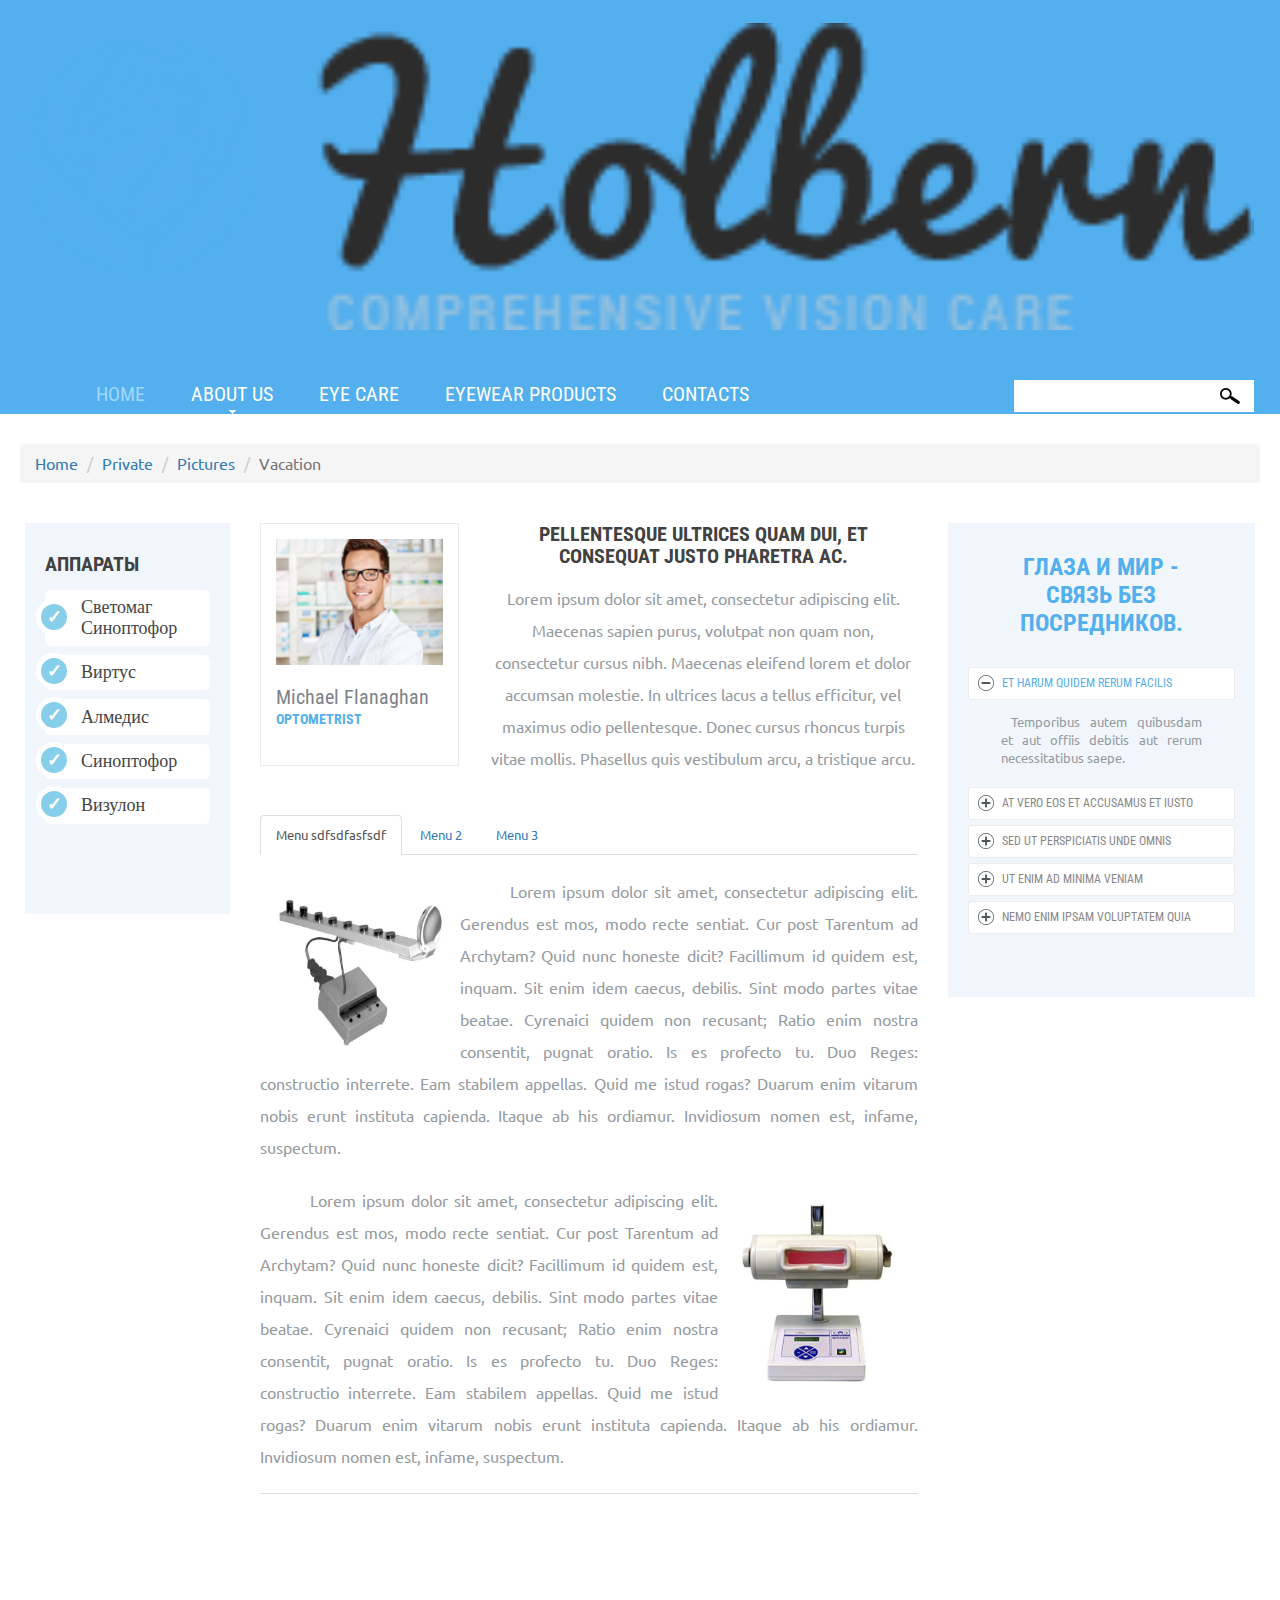
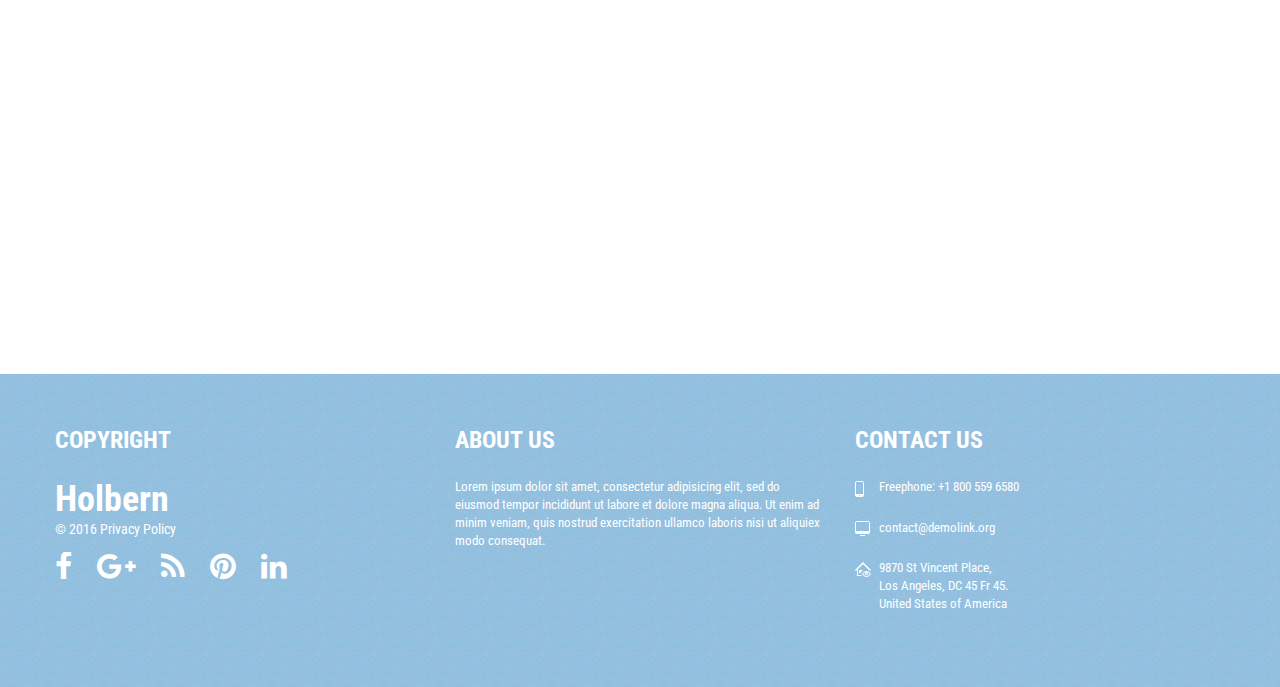
==== item.html @ 6f1a8cd3 "*" ====
<!Doctype html>
<html class="">

<head>
    <title>Likar</title>
    <meta charset="utf-8">
    <meta http-equiv="X-UA-Compatible" content="IE=edge">
    <meta name="viewport" content="width=device-width, initial-scale=1">

    <title>Likar</title>

    <link type="text/css" rel="stylesheet" href="http://fonts.googleapis.com/css?family=Roboto:300,400,500,700">
    <link href="bower_components/bootstrap/dist/css/bootstrap-theme.min.css" rel="stylesheet">
    <link href="bower_components/bootstrap/dist/css/bootstrap.min.css" rel="stylesheet">
    <link href="bower_components/bootstrap/dist/css/bootstrap.css" rel="stylesheet">
    <link href="bower_components/bootstrap-social/bootstrap-social.css" rel="stylesheet">
    <link href="bower_components/font-awesome/css/font-awesome.min.css" rel="stylesheet">
    <link href="styles/style.css" rel="stylesheet">
    <link href="styles/item.css" rel="stylesheet">


    <script src="bower_components/jquery/dist/jquery.min.js"></script>
    <script src="bower_components/bootstrap/dist/js/bootstrap.min.js"></script>
    <script src="bower_components/superfish/dist/js/superfish.js"></script>
    <script src="js/script.js"></script>
</head>


<body>
    <header class="clearfix">
        <nav class="clearfix">
            <div class="nav-wrapper">
                <a href="index.html"><img src="img/logo.png" alt="logo"></a>
                <!--<div class="header-menu-wrapper">-->
                <ul class="main-menu clearfix sf-menu sf-js-enabled sf-arrows">
                    <li class="active"><a href="index.html">HOME</a>
                    </li>
                    <li class="sub-menu"><a href="">about us</a>
                        <span></span>
                        <ul class="submenu sub-menu">
                            <li><a href="#">history</a></li>
                            <li><a href="news.html" class="sf-with-ul">news</a>                               
                            </li>
                            <li><a href="#">testimonials</a></li>
                        </ul>
                    </li>
                    <li><a href="">eye care</a></li>
                    <li><a href="">eyewear products</a></li>
                    <li><a href="">contacts</a></li>
                </ul>
                <select class="select-menu" onchange="location = this.value;">
                    <option value="#">Navigate to...</option>
                    <option value="index.html">Home</option>
                    <option value="#">About us</option>
                    <option value="#">––history</option>
                    <option value="news.html">––news</option>
                    <option value="#">–––latest</option>
                    <option value="#">–––archive</option>
                    <option value="#">––testimonials</option>
                    <option value="#">eye care</option>
                    <option value="#">Eyewear products</option>
                    <option value="#">Contacts</option>
                </select>
                <div class="form-wrapper">
                    <form id="search" action="">
                        <input type="text" name="search">
                        <a href="#" onclick="document.getElementById('search').submit()">
                            <img src="img/magnify.png" alt="">
                        </a>
                    </form>
                </div>
                <!--</div>-->
            </div>
        </nav>
    </header>
      <nav class="mobile left-menu  col-lg-2 col-md-3 col-sm-3 columns" id="mobile-left-menu">
        <div id="close-left-menu">&#x274C</div>
        <h3>Аппараты</h3>
        <ol>
            <li><a href="">Светомаг Синоптофор</a></li>
            <li><a href="">Виртус</a></li>
            <li><a href="">Алмедис</a></li>
            <li><a href="">Синоптофор</a></li>
            <li><a href="">Визулон</a></li>
            <li><a href="">Светомаг Синоптофор</a></li>
            <li><a href="">Виртус</a></li>
            <li><a href="">Алмедис</a></li>
            <li><a href="">Синоптофор</a></li>
            <li><a href="">Визулон</a></li>
            <li><a href="">Светомаг Синоптофор</a></li>
            <li><a href="">Виртус</a></li>
            <li><a href="">Алмедис</a></li>
            <li><a href="">Синоптофор</a></li>
            <li><a href="">Визулон</a></li>
        </ol>
    </nav>
    <nav class="mobile right-menu  col-lg-2 col-md-3 col-sm-3 columns" id="mobile-right-menu">
        <div id="close-right-menu">&#x274C</div>
        <h3>Запись на приём</h3>
        <form action="">
            <div class="form-group">
                <label for="username">Ваше имя:</label>
                <input type="text" class="form-control" id="username">
            </div>
            <div class="form-group">
                <label for="email">Email address:</label>
                <input type="email" class="form-control" id="email">
            </div>
            <div class="form-group">
                <label for="phone">Телефон:</label>
                <input type="text" class="form-control" id="phone">
            </div>
            <button type="submit" class="btn btn-danger">Записаться</button>
        </form>
    </nav>



    <div class="content item">
        <div class="main-wrapper">
            <div class="breadcrumbs">
                <ol class="breadcrumb">
                    <li><a href="index.html">Home</a></li>
                    <li><a href="#">Private</a></li>
                    <li><a href="#">Pictures</a></li>
                    <li class="active">Vacation</li>
                </ol>
            </div>
            <div class="button-wrapper doctor">
                <button class="vertical-menu-tab doctor">Запись на приём</button>               
            </div>


            <div class="inner-wrapper container">
                <div class="row">
                    <nav class="desctop left-menu  col-lg-2 col-md-3 col-sm-3 columns">
                        <button class="vertical-menu-tab options">Аппараты</button>
                        <h3>Аппараты</h3>
                        <ol>
                            <li><a href="">Светомаг Синоптофор</a></li>
                            <li><a href="">Виртус</a></li>
                            <li><a href="">Алмедис</a></li>
                            <li><a href="">Синоптофор</a></li>
                            <li><a href="">Визулон</a></li>
                        </ol>
                    </nav>
                    <div class="thumb-box3 col-lg-7 col-md-9 col-sm-9 columns">
                        <div class="container column-level">
                            <div class="row">
                                <div class="col-lg-4 col-md-4 col-sm-4 col-xs-6 wow fadeInUp">
                                    <div class="thumb-pad2">
                                        <div class="thumbnail">
                                            <figure><img src="img/page1_pic1.jpg" alt=""></figure>
                                            <div class="caption">
                                                <p class="title">Michael Flanaghan</p>
                                                <p class="description">optometrist</p>
                                            </div>
                                        </div>
                                    </div>
                                </div>
                                <div class="col-lg-8 col-md-8 col-sm-8 wow fadeInUp" data-wow-delay="0.2s">
                                    <h3>Pellentesque ultrices quam dui, et consequat justo pharetra ac.</h3>
                                    <p>Lorem ipsum dolor sit amet, consectetur adipiscing elit. Maecenas sapien purus, volutpat
                                        non quam non, consectetur cursus nibh. Maecenas eleifend lorem et dolor accumsan
                                        molestie. In ultrices lacus a tellus efficitur, vel maximus odio pellentesque. Donec
                                        cursus rhoncus turpis vitae mollis. Phasellus quis vestibulum arcu, a tristique arcu.
                                    </p>

                                </div>
                            </div>
                        </div>
                        <div class="item-tabs column-level">
                            <ul class="nav nav-tabs">
                                <li class="active" rel="menu1"><a data-toggle="tab" href="#menu1">Menu sdfsdfasfsdf</a></li>
                                <li rel="menu2"><a data-toggle="tab" href="#menu2">Menu 2</a></li>
                                <li rel="menu3"><a data-toggle="tab" href="#menu3">Menu 3</a></li>
                            </ul>

                            <div class="tab-content">
                                <h3 class="tab-responsive-heading active" rel="menu1">Menu sdfsdfasfsdf</h3>
                                <div id="menu1" class="menu-tab tab-pane fade in active">
                                    <figure class="tab-image-left"><img src="img/apparat_1.jpg" alt=""></figure>

                                    <p>Lorem ipsum dolor sit amet, consectetur adipiscing elit. Gerendus est mos, modo recte
                                        sentiat. Cur post Tarentum ad Archytam? Quid nunc honeste dicit? Facillimum id quidem
                                        est, inquam. Sit enim idem caecus, debilis. Sint modo partes vitae beatae. Cyrenaici
                                        quidem non recusant; Ratio enim nostra consentit, pugnat oratio. Is es profecto tu.
                                        Duo Reges: constructio interrete. Eam stabilem appellas. Quid me istud rogas? Duarum
                                        enim vitarum nobis erunt instituta capienda. Itaque ab his ordiamur. Invidiosum nomen
                                        est, infame, suspectum.</p>

                                    <figure class="tab-image-right"><img src="img/apparat_2.jpg" alt=""></figure>

                                    <p>Lorem ipsum dolor sit amet, consectetur adipiscing elit. Gerendus est mos, modo recte
                                        sentiat. Cur post Tarentum ad Archytam? Quid nunc honeste dicit? Facillimum id quidem
                                        est, inquam. Sit enim idem caecus, debilis. Sint modo partes vitae beatae. Cyrenaici
                                        quidem non recusant; Ratio enim nostra consentit, pugnat oratio. Is es profecto tu.
                                        Duo Reges: constructio interrete. Eam stabilem appellas. Quid me istud rogas? Duarum
                                        enim vitarum nobis erunt instituta capienda. Itaque ab his ordiamur. Invidiosum nomen
                                        est, infame, suspectum.</p>

                                </div>
                                <h3 class="tab-responsive-heading" rel="menu2">Menu 2</h3>
                                <div id="menu2" class="menu-tab tab-pane fade">
                                    <p>Lorem ipsum dolor sit amet, consectetur adipiscing elit. Immo alio genere; Nunc vides,
                                        quid faciat. Tu quidem reddes; Ut aliquid scire se gaudeant? Tum mihi Piso: Quid
                                        ergo? Duo Reges: constructio interrete. Cui Tubuli nomen odio non est? Quis istud,
                                        quaeso, nesciebat? Comprehensum, quod cognitum non habet? Honesta oratio, Socratica,
                                        Platonis etiam. Dat enim intervalla et relaxat.</p>
                                </div>
                                <h3 class="tab-responsive-heading" rel="menu3">Menu 3</h3>
                                <div id="menu3" class="menu-tab tab-pane fade">
                                    <p>Lorem ipsum dolor sit amet, consectetur adipiscing elit. Recte dicis; Apparet statim,
                                        quae sint officia, quae actiones. Duo Reges: constructio interrete. Certe nihil nisi
                                        quod possit ipsum propter se iure laudari. Nam quibus rebus efficiuntur voluptates,
                                        eae non sunt in potestate sapientis. Proclivi currit oratio. Sed haec quidem liberius
                                        ab eo dicuntur et saepius. Nam ante Aristippus, et ille melius.</p>
                                </div>
                            </div>
                        </div>
                        <div class="embed-responsive embed-responsive-16by9 column-level video">
                            <iframe class="embed-responsive-item" src="https://www.youtube.com/embed/SbWzaPtvzJA">
                            </iframe>

                        </div>
                    </div>
                    <section class="news col-lg-3 columns">
                        <div class="slogan">Глаза и мир - связь без посредников.</div>
                        <ul class="_accodList">
                            <li>
                                <strong class="color1 color2"><span></span>Et harum quidem rerum facilis</strong>
                                <p style="display: block;">Temporibus autem quibusdam et aut offiis debitis aut rerum necessitatibus saepe.</p>
                            </li>
                            <li>
                                <strong class="color1"><span></span>At vero eos et accusamus et iusto</strong>
                                <p style="display: none;">Temporibus autem quibusdam et aut offiis debitis aut rerum necessitatibus saepe.</p>
                            </li>
                            <li>
                                <strong class="color1"><span></span>Sed ut perspiciatis unde omnis</strong>
                                <p style="display: none;">Temporibus autem quibusdam et aut offiis debitis aut rerum necessitatibus saepe.</p>
                            </li>
                            <li>
                                <strong class="color1"><span></span>Ut enim ad minima veniam</strong>
                                <p style="display: none;">Temporibus autem quibusdam et aut offiis debitis aut rerum necessitatibus saepe.</p>
                            </li>
                            <li>
                                <strong class="color1"><span></span>Nemo enim ipsam voluptatem quia</strong>
                                <p style="display: none;">Temporibus autem quibusdam et aut offiis debitis aut rerum necessitatibus saepe.</p>
                            </li>
                        </ul>

                    </section>
                </div>
            </div>
        </div>
    </div>

    <footer>
        <div class="container">
            <div class="row">
                <div class="col-lg-4 col-md-4 col-sm-4 wow fadeInUp animated" style="visibility: visible; animation-name: fadeInUp;">
                    <p class="title">Copyright</p>
                    <p class="name">Holbern</p>
                    <p class="prev">© <em id="copyright-year">2016</em> <a href="index-5.html">Privacy Policy</a></p>
                    <ul class="follow_icon2">
                        <li>
                            <a href="#" class="fa fa-facebook"></a>
                        </li>
                        <li>
                            <a href="#" class="fa fa-google-plus"></a>
                        </li>
                        <li>
                            <a href="#" class="fa fa-rss"></a>
                        </li>
                        <li>
                            <a href="#" class="fa fa-pinterest"></a>
                        </li>
                        <li>
                            <a href="#" class="fa fa-linkedin"></a>
                        </li>
                    </ul>
                </div>
                <div class="col-lg-4 col-md-4 col-sm-4 wow fadeInUp animated" data-wow-delay="0.1s" style="visibility: visible; animation-delay: 0.1s; animation-name: fadeInUp;">
                    <p class="title">About Us</p>
                    <p>Lorem ipsum dolor sit amet, consectetur adipisicing elit, sed do eiusmod tempor incididunt ut labore
                        et dolore magna aliqua. Ut enim ad minim veniam, quis nostrud exercitation ullamco laboris nisi ut
                        aliquiex modo consequat.</p>
                </div>
                <div class="col-lg-4 col-md-4 col-sm-4 wow fadeInUp animated" data-wow-delay="0.2s" style="visibility: visible; animation-delay: 0.2s; animation-name: fadeInUp;">
                    <p class="title">Contact Us</p>
                    <ul class="list1">
                        <li>
                            <figure><img src="img/foo_icon1.png" alt=""></figure>
                            <div class="extra-wrap">
                                <p>Freephone: +1 800 559 6580</p>
                            </div>
                        </li>
                        <li>
                            <figure><img src="img/foo_icon2.png" alt=""></figure>
                            <div class="extra-wrap">
                                <a href="#">contact@demolink.org</a>
                            </div>
                        </li>
                        <li>
                            <figure><img src="img/foo_icon3.png" alt=""></figure>
                            <div class="extra-wrap">
                                <p>9870 St Vincent Place,
                                    <br>Los Angeles, DC 45 Fr 45.
                                    <br>United States of America</p>
                            </div>
                        </li>
                    </ul>
                </div>
            </div>
        </div>
        <!-- {%FOOTER_LINK} -->
    </footer>
    <div href="#" id="toTop" class="fa fa-arrow-circle-o-up" style=""></div>
</body>

</html>
---- styles/style.css ----
@import 'https://fonts.googleapis.com/css?family=Roboto+Condensed:300,400,700';
@import 'https://fonts.googleapis.com/css?family=Ubuntu:300,400,500,700';
@import 'https://fonts.googleapis.com/css?family=Pacifico';
* {
    margin: 0;
    padding: 0;
}

body {
    background: #93bcdb url(../img/pattern1.png) repeat;
    font: 13px 'Ubuntu', "Helvetica Neue", Helvetica, Arial, sans-serif;
    line-height: 1.428571429;
    color: #959ba0;
}

h2 {
    font: bold 36px/36px 'Roboto Condensed';
    text-transform: uppercase;
    margin: 0 0 42px 0;
    color: #414141;
    text-align: center;
}

h3 {
    font: bold 20px/22px 'Roboto Condensed';
    color: #414141;
    margin: 0 0 15px 0;
    text-transform: uppercase;
}

h4 {
    font: bold 30px/30px 'Roboto Condensed';
    color: #414141;
    text-transform: uppercase;
    margin: 0 0 43px 0;
    padding: 4px 0 12px 0;
    border-bottom: 1px solid #e4e4e4;
}

h5 {
    font: 14px/20px 'Trebuchet MS';
    color: #2f2f2f;
    text-transform: uppercase;
    margin: 0 0 18px 0;
    font-weight: normal !important;
}

h4 img {
    margin-right: 28px;
    margin-top: -4px;
}

h2 span {
    font: 14px/18px 'Roboto Condensed';
    color: #909497;
    display: block;
    margin-top: 10px;
    text-transform: none;
}

p {
    margin-bottom: 21px;
    line-height: 18px;
}

.btn-default.btn1 i {
    width: 13px;
    height: 13px;
    display: inline-block;
    background: url(../img/more.png) 0 top no-repeat;
}

.contactForm2 .box {
    /* float: left; */
    width: 100%;
}

#contact-form label {
    position: relative;
    display: inline-block;
    width: 100%;
    -webkit-box-sizing: border-box;
    -moz-box-sizing: border-box;
    box-sizing: border-box;
    margin-bottom: 20px;
}

#contact-form fieldset {
    border: none;
}

.contactForm2 #contact-form fieldset {
    margin-bottom: 17px;
}

#contact-form input[type='text'] {
    width: 100%;
    outline: none;
    -webkit-box-sizing: border-box;
    -moz-box-sizing: border-box;
    box-sizing: border-box;
    margin: 0;
    border: 1px solid #f0efef;
    background: #f2f4f6;
    font: 14px/18px 'Roboto Condensed';
    height: 48px;
    color: #8c8c8c;
    padding: 14px 28px;
}

.contactForm2 #contact-form input[type='text'] {
    border: 1px solid #f0efef;
    background: #f2f4f6;
    font: 14px/18px 'Roboto Condensed';
    height: 48px;
    color: #8c8c8c;
    padding: 14px 28px;
}

.contactForm2 #contact-form .btns {
    text-align: center;
}

.contactForm2 #contact-form .btns .btn3 {
    width: 100%;
    text-align: center;
    border-radius: 3px;
    line-height: 56px;
    font-size: 30px;
}


/*=========================================================================================
                                HEADER
=========================================================================================*/

header {
    position: relative;
    z-index: 11;
    background: #ffffff;
}
.logo-wrapper{
    overflow: hidden;
    float: left;
    max-width: 220px;
}
header img {
    padding: 10px 0;
    float: left;
    width: 100%;
}

nav {
    position: relative;
    z-index: 0;
    border: none;
    padding: 1% 2% 1% 2%;
    float: none;
    min-height: 0;
    background: #53afee;
}

.form-wrapper {
    line-height: 61px;
}

.select-menu {
    display: none;
    padding: 4px 4px 4px 0;
    margin: 30px 0 0 0;
    width: 100%;
    border: 1px solid #f2f4f6;
    background: #f2f4f6;
    color: #8c8c8c;
    cursor: pointer;
    height: 30px;
    font-size: 12px;
    vertical-align: middle;
}

.main-menu {
    float: left;
    list-style: none;
    margin: 0 15px 0 2%;
    position: relative;
    top: 25px;
}

.main-menu li {
    position: relative;
    font-size: 13px;
    margin: 0 0 0 46px;
    float: left;
    line-height: 61px;
}

.main-menu li a {
    position: relative;
    padding: 0;
    font: 20px 'Roboto Condensed';
    color: #ffffff;
    text-transform: uppercase;
    background: none;
    -webkit-transition: all 0.25s;
    -o-transition: all 0.25s;
    transition: all 0.25s;
}

.main-menu li.active>a {
    color: #a0d7fe;
    background: none;
}


/*subMenu1
=======================================================================*/

div.nav-wrapper .sub-menu>ul {
    position: absolute;
    display: none;
    width: 110px;
    left: -13px;
    top: 78px;
    list-style: none !important;
    zoom: 1;
    z-index: 11;
    background: #53afee;
    border-radius: 7px;
    padding: 11px 10px 11px 13px;
    margin: 0;
    text-align: left;
    transition: display 2s;
}

div.nav-wrapper .sub-menu>ul li {
    background: none;
    border: none;
    width: auto;
    float: none;
    margin: 0 0 13px 0;
    padding: 0;
    line-height: 18px;
    display: block;
}

div.nav-wrapper .sub-menu>ul li a {
    background: none;
    padding: 0;
    margin: 0;
    float: none;
    font: 12px 'Arial';
    text-transform: uppercase;
    color: #ffffff;
    -webkit-transition: all 0.25s;
    -o-transition: all 0.25s;
    transition: all 0.25s;
}

div.nav-wrapper .sub-menu>ul li span {
    display: inline-block;
    position: absolute;
    right: 10px;
    top: 5px;
    left: auto;
    width: auto !important;
    color: #ffffff;
    font-size: 14px;
    background: none;
}

div.nav-wrapper .sub-menu>ul li a:hover {
    text-decoration: none;
    color: #414141 !important;
    background: none !important;
    -webkit-transition: all 0.25s ease;
    -o-transition: all 0.25s ease;
    transition: all 0.25s ease;
}


/*subMenu2
=======================================================================*/

div.nav-wrapper .sub-menu ul ul {
    position: absolute;
    display: none;
    width: 98px;
    left: 97px;
    top: -10px;
    border-radius: 7px;
    list-style: none !important;
    zoom: 1;
    z-index: 11;
    background: #414141;
    padding: 10px 10px 0 13px;
    margin: 0;
    text-align: left;
}

div.nav-wrapper .sub-menu ul ul li a {
    background: none;
    padding: 0;
    margin: 0;
    float: none;
    font: 12px 'Arial';
    text-transform: uppercase;
    color: #ffffff;
    -webkit-transition: all 0.25s;
    -o-transition: all 0.25s;
    transition: all 0.25s;
}

div.nav-wrapper .sub-menu>ul li>ul li a:hover {
    text-decoration: none;
    color: #53afee !important;
    background: none !important;
    -webkit-transition: all 0.25s ease;
    -o-transition: all 0.25s ease;
    transition: all 0.25s ease;
}

ul.main-menu li span {
    text-align: center;
    position: absolute;
    width: 100%;
    height: 4px;
    background: url(../img/marker.png) center bottom no-repeat;
    left: 0;
    top: 45px;
    bottom: -12px;
    z-index: 0;
    -webkit-transition: all 0.25s;
    -o-transition: all 0.25s;
    transition: all 0.25s;
}

div.nav-wrapper .sub-menu>ul li>ul li a:hover {
    text-decoration: none;
    color: #53afee;
    background: none;
}

#search {
    float: right;
    position: relative;
    top: 25px;
}

#search input {
    box-shadow: none;
    border-radius: 0;
    -webkit-box-sizing: border-box;
    -moz-box-sizing: border-box;
    box-sizing: border-box;
    margin: 0;
    width: 240px;
    outline: none;
    background: #ffffff;
    border: 1px solid #ffffff;
    font: 13px 'Ubuntu', "Helvetica Neue", Helvetica, Arial, sans-serif;
    line-height: 18px;
    color: #959ba0;
    padding: 6px 40px 6px 15px;
    height: 32px;
    resize: none;
}

#search a {
    display: inline-block;
    position: absolute;
    top: 13px;
    right: 14px;
    -webkit-transition: all 0.25s;
    -o-transition: all 0.25s;
    transition: all 0.25s;
}


/*Slider
=======================================================================*/

.slider img {
    width: 100%;
}


/*Content
=======================================================================*/

.content {
    padding: 0;
    background: #ffffff;
}

.line-box1 {
    overflow: hidden;
    padding: 56px 0 0 0;
    background: #f1f6fc;
}

.thumb-pad1 {
    margin: 0 0 50px 0;
    text-align: center;
    padding: 0 20px;
}

.thumb-pad1 .thumbnail {
    position: relative;
    margin: 0;
    border-radius: 0;
    box-shadow: none;
    border: none;
    padding: 0;
    background: none;
}

.thumb-pad1 figure {
    margin: 0 0 37px 0;
}

.thumb-pad1 .thumbnail .caption .title {
    font: bold 30px/30px 'Roboto Condensed';
    text-transform: uppercase;
    color: #414141;
    margin-bottom: 3px;
}

.thumb-pad1 .thumbnail .caption p {
    margin-bottom: 21px;
    font: 14px/24px 'Roboto Condensed';
    color: #414141;
}

.btn-default.btn1 {
    box-shadow: none;
    text-decoration: none;
    display: inline-block;
    padding: 0;
    font: bold 18px 'Roboto Condensed';
    margin: 0;
    border-radius: 0;
    color: #53afee;
    background: none;
    text-transform: uppercase;
    float: none;
    -webkit-transition: all 0.25s;
    -o-transition: all 0.25s;
    transition: all 0.25s;
}

.thumb-pad1 .thumbnail .caption {
    padding: 0;
}

.thumb-box3 {
    overflow: hidden;
    padding: 74px 0 80px 0;
    text-align: center;
}

.thumb-box3 .col-lg-4 {
    text-align: left;
    overflow: hidden;
}

.thumb-pad2 {
    margin: 0;
    padding: 15px 15px 26px 15px;
    border: 1px solid #edeaea;
    text-align: left;
}

.thumb-pad2 .thumbnail {
    position: relative;
    margin: 0;
    border-radius: 0;
    box-shadow: none;
    border: none;
    padding: 0;
    background: none;
}

.thumb-pad2 figure {
    margin: 0 0 22px 0;
}

.thumb-pad2 figure img {
    width: 100%;
}

.thumb-pad2 .thumbnail .caption {
    padding: 0;
}

.thumb-pad2 .thumbnail .caption .title {
    font: 20px/20px 'Roboto Condensed';
    color: #7d8286;
    margin-bottom: 4px;
    text-transform: none;
}

.thumb-pad2 .thumbnail .caption .description {
    font: bold 14px 'Roboto Condensed';
    color: #53afee;
    margin-bottom: 12px;
    text-transform: uppercase;
}

.thumb-pad2 .thumbnail .caption hr {
    border-top: 1px solid #dedfe0;
    margin: 0 0 13px 0;
}

.thumb-pad2 .thumbnail .caption p {
    font: 13px/18px 'Roboto Condensed';
    color: #8b9196;
    margin-bottom: 22px;
}

.btn-default.btn3 {
    box-shadow: none;
    text-decoration: none;
    display: inline-block;
    padding: 0 20px;
    font: bold 18px/38px 'Roboto Condensed';
    margin: 0;
    border-radius: 0;
    color: #ffffff;
    background: #53afee;
    text-transform: uppercase;
    border: none;
    float: none;
    -webkit-transition: all 0.25s;
    -o-transition: all 0.25s;
    transition: all 0.25s;
}

._accodList {
    list-style: none;
    margin: 0;
    padding: 0;
    padding-bottom: 28px;
}

._accodList>li {
    padding-bottom: 0;
    margin-bottom: -1px;
    width: 100%;
    position: relative;
    font-size: 14px;
    line-height: 50px;
}

._accodList>li strong {
    margin: 0;
    float: none;
    display: block;
    cursor: pointer;
    overflow: hidden;
    position: relative;
    font: 12px/31px 'Roboto Condensed';
    width: 100%;
    color: #878787;
    background: #f4f4f4;
    border: 1px solid #ececec;
    border-radius: 3px;
    text-transform: uppercase;
    padding: 0 0 0 9px;
    -webkit-transition: all 0.25s;
    -o-transition: all 0.25s;
    transition: all 0.25s;
}

._accodList>li strong.color1 {
    color: #878787;
}

._accodList>li strong.color2 {
    color: #53afee;
}

._accodList>li span {
    width: 16px;
    height: 16px;
    overflow: hidden;
    background: url(../img/plus.png) 0 top no-repeat;
    float: left;
    display: inline-block;
    margin: 7px 8px 0 0;
    position: relative;
    z-index: 1;
    -webkit-transition: all 0.25s;
    -o-transition: all 0.25s;
    transition: all 0.25s;
}

._accodList>li strong.color2 span {
    background: url(../img/plus.png) 0 bottom no-repeat;
}

._accodList li strong:hover {
    color: #53afee;
    -webkit-transition: all 0.25s;
    -o-transition: all 0.25s;
    transition: all 0.25s;
}

._accodList li strong:hover span {
    background: url(../img/plus.png) 0 bottom no-repeat;
}

._accodList>li p {
    margin: 0;
    font: 13px 'Ubuntu', "Helvetica Neue", Helvetica, Arial, sans-serif;
    line-height: 18px;
    color: #959ba0;
    padding: 13px 33px 35px 33px;
}

.btn-default.btn4 {
    box-shadow: none;
    text-decoration: none;
    display: inline-block;
    padding: 0 28px;
    font: bold 14px/46px 'Roboto Condensed';
    margin: 0;
    border-radius: 0;
    color: #ffffff;
    background: #53afee;
    border: none;
    float: none;
    -webkit-transition: all 0.25s;
    -o-transition: all 0.25s;
    transition: all 0.25s;
}

.thumb-box4 {
    overflow: hidden;
    padding: 0 0 32px 0;
    font: 12px/25px 'Roboto Condensed';
}

.thumb-box4 .col-lg-5 {
    margin-bottom: 40px;
}

.thumb-box4 p {
    margin-bottom: 28px;
}

.thumb-box5 {
    overflow: hidden;
}

#contact-form textarea {
    width: 100%;
    outline: none;
    -webkit-box-sizing: border-box;
    -moz-box-sizing: border-box;
    box-sizing: border-box;
    resize: none;
    border: 1px solid #f0efef;
    background: #f2f4f6;
    font: 14px/18px 'Roboto Condensed';
    height: 244px;
    color: #8c8c8c;
    padding: 14px 28px resize: none;
}

#contact-form .form-div-4 {
    margin-bottom: 22px;
}

#contact-form .form-div-4 textarea {
    line-height: 20px;
    padding: 12px 14px;
}

.contactForm2 #contact-form .form-div-4 {
    text-align: left;
    margin-bottom: 18px;
    /* float: left; */
    width: 100%;
}

.contactForm2 #contact-form textarea {
    border: 1px solid #f0efef;
    background: #f2f4f6;
    font: 14px/18px 'Roboto Condensed';
    height: 189px;
    color: #8c8c8c;
    padding: 14px 28px;
}

.contactForm2 #contact-form .form-div-1,
.contactForm2 #contact-form .form-div-2 {
    float: none;
    width: 100%;
    margin-bottom: 18px;
    margin-right: 0;
    text-align: left;
}

.btn-default.btn3 {
    box-shadow: none;
    text-decoration: none;
    display: inline-block;
    padding: 0 20px;
    font: bold 18px/38px 'Roboto Condensed';
    margin: 0;
    border-radius: 0;
    color: #ffffff;
    background: #53afee;
    text-transform: uppercase;
    border: none;
    float: none;
    -webkit-transition: all 0.25s;
    -o-transition: all 0.25s;
    transition: all 0.25s;
}

.content_map iframe {
    width: 100%;
}


/*FOOTER
=======================================================================*/

.list1 {
    margin: 0;
    padding: 0;
    list-style: none;
}

.list1 li {
    font-size: 13px;
    line-height: 1.428571429;
    margin: 0 0 22px 0;
}

.list1 li figure {
    float: left;
    width: 17px;
    margin-right: 7px;
}

.list1 li a {
    color: #ffffff;
    font: 13px 'Roboto Condensed';
    -webkit-transition: all 0.25s;
    -o-transition: all 0.25s;
    transition: all 0.25s;
}

.extra-wrap {
    overflow: hidden;
}

footer {
    padding: 52px 0;
    overflow: hidden;
}

footer .col-lg-4 {
    overflow: hidden;
}

footer .title {
    font: bold 24px 'Roboto Condensed';
    color: #ffffff;
    text-transform: uppercase;
    margin-bottom: 24px;
}

footer .name {
    font: bold 36px 'Roboto Condensed';
    color: #ffffff;
    margin-bottom: 0;
}

footer .prev {
    font: 14px/18px 'Roboto Condensed';
    color: #ffffff;
    margin: 0;
}

footer em {
    font-style: normal;
}

footer .prev a {
    color: #ffffff;
    -webkit-transition: all 0.25s;
    -o-transition: all 0.25s;
    transition: all 0.25s;
}

.follow_icon2 {
    padding: 0;
    margin: 14px 0 0 0;
    list-style: none;
    overflow: hidden;
}

.follow_icon2 li {
    float: left;
    margin: 0 0 0 25px;
}

.follow_icon2 li a {
    font-size: 30px;
    line-height: 30px;
    color: #ffffff;
    -webkit-transition: all 0.25s;
    -o-transition: all 0.25s;
    transition: all 0.25s;
}

.follow_icon2 li:first-child {
    margin: 0;
}

footer p {
    font: 13px/18px 'Roboto Condensed';
    color: #ffffff;
    margin-bottom: 0;
}

#toTop {
    display: none;
    text-decoration: none;
    position: fixed;
    bottom: 80px;
    right: 30px;
    width: 42px;
    height: 42px;
    overflow: hidden;
    border: none;
    z-index: 20;
    text-indent: -9999px;
    background: url(../img/top.png) 0 top no-repeat;
}


/*MEDIA
=======================================================================*/

@media only screen and (max-width: 1200px) {
    .logo-wrapper, header img,
    .main-menu,
    #search {
        float: none;
        display: inline-block;
        margin-bottom: 20px;
    }
    header img {
        margin-bottom: 10px;
    }
    .logo-wrapper{      
            max-width: 280px;
              width: 50%;
              margin-bottom: 0;
    }
    .main-menu {
        top: 0;
    }
    #search {
        margin-bottom: 0;
        top: 0;
    }
    #search img {
        position: relative;
        top: -10px;
    }
    nav {
        text-align: center;
        padding: 2% 0 2% 0;
    }
    .nav-wrapper {
        width: 750px;
        margin: 0 auto;
    }
    #search a {
        top: 8px;
    }
    .form-wrapper,
    .main-menu li {
        line-height: 1;
    }
    ul.main-menu li span {
        top: 25px;
    }
}

@media only screen and (min-width: 1220px) {
    .container {
        padding: 0;
    }
}

@media (max-width: 991px) and (min-width: 768px) {
    .thumb-box3 .col-lg-4 {
        margin-bottom: 50px;
    }
}

@media only screen and (max-width: 767px) {
    .main-menu {
        display: none;
    }
    .select-menu {
        display: inline-block;
        margin-top: 0;
    }
    #search {
        float: none;
        display: block;
        margin: 15px 0;
    }
    #search input {
        width: 100%;
    }
    .nav-wrapper {
        width: 100%;
        margin: 0 auto;
        padding-left: 15px;
        padding-right: 15px;
    }
    #search a {
        top: 7px;
    }
    footer {
        text-align: center;
        padding: 40px 0 0 0;
    }
    footer .col-lg-4 {
        margin-bottom: 40px;
    }
    footer .follow_icon2 {
        display: inline-block;
    }
    footer .list1 li {
        margin: 0 0 10px 0;
    }
    footer .list1 li figure {
        float: none;
        margin: 0 0 10px 0;
        display: inline-block;
    }
}

@media (max-width: 480px) {
    .col-xs-6 {
        width: 100%;
        float: none;
    }
}

@media (max-width: 320px) {
    .col-xs-4 {
        width: 100%;
        float: none;
    }
    .col-xs-6 {
        width: 100%;
        float: none;
    }
}
---- styles/item.css ----
.item .container {
    margin: 0;
    width: 100%;
}

.item .row {
    margin-bottom: 20px;
}

.item .tab-content p {
    text-align: justify;
    text-indent: 50px;
}

.item ._accodList p {
    text-align: justify;
    text-indent: 10px;
}

.item ul li {
    list-style-type: none;
}

.item .left-menu ol,
nav.mobile ol {
    list-style: none;
    font: 15px 'trebuchet MS', 'lucida sans';
    padding: 0;
    margin-bottom: 4em;
}

.item .left-menu ol ol,
nav.mobile ol ol {
    margin: 0 0 0 2em;
}

.item .left-menu ol a,
nav.mobile ol a {
    position: relative;
    display: block;
    padding: .4em .4em .4em 2em;
    margin: .5em 0;
    background: #FFF;
    color: #444;
    text-decoration: none;
    -moz-border-radius: .3em;
    -webkit-border-radius: .3em;
    border-radius: .3em;
}

.item .left-menu ol a:hover,
nav.mobile ol a:hover {
    background: #cbe7f8;
    text-decoration: underline;
}

.item .left-menu ol a:before,
nav.mobile ol a:before {
    content: "\2713";
    counter-increment: li;
    position: absolute;
    left: -0.5em;
    top: 55%;
    margin-top: -1.2em;
    background: #87ceeb;
    height: 2em;
    width: 2em;
    line-height: 1.5em;
    border: .3em solid #fff;
    text-align: center;
    font-weight: bold;
    -moz-border-radius: 2em;
    -webkit-border-radius: 2em;
    border-radius: 2em;
    color: #FFF;
}

.content div.breadcrumbs {
    font-size: 16px;
    margin: 10px 0;
}

.main-wrapper {
    padding: 20px 20px;
}

.inner-wrapper {
    position: relative;
    padding: 20px;
}

.tab-content figure.tab-image-left,
.tab-content figure.tab-image-right {
    float: left;
    width: 15%;
    min-width: 200px;
    padding: 15px;
}

.tab-content figure.tab-image-right {
    float: right;
    bottom: 0;
}

figure.tab-image-left img,
figure.tab-image-right img {
    width: 100%;
}

.item ._accodList li {
    text-decoration: none;
    margin-bottom: 5px;
}

.item ._accodList li strong {
    background: #fff;
}

.item ._accodList>li p {
    padding: 13px 33px 15px 33px;
}

.column-level p {
    font-size: 16px;
    line-height: 2;
}

.column-level.video {
    margin-top: 50px;
}

.item nav.left-menu {
    position: relative;
}

.item .vertical-menu-tab,
.vertical-menu-tab.doctor {
    background: #53afee;
    z-index: 1000;
    transform: rotate(90deg);
    border: none;
    padding: 10px 20px;
    outline: none;
    outline-offset: 0;
    cursor: pointer;
    -webkit-appearance: none;
    position: absolute;
    top: -15%;
    left: 86%;
    text-align: center;
    color: #000;
    opacity: 0.8;
    display: none;
}

.vertical-menu-tab.doctor {
    transform: rotate(0deg);
    /*transform: translateX(-50%);
    left: 50%;*/
    background: red;
    color: #FFF;
    font-size: 16px;
    padding: 10px 10px;
    opacity: 0.5;
    position: relative;
}

.button-wrapper.doctor {
    transform: rotate(90deg);
    z-index: 1000;
    top: 55%;
    /*bottom: 35%;*/
    left: -50px;
    position: fixed;
}

.button-wrapper.doctor:after {
    content: " ";
}

nav.left-menu,
section.news,
.mobile.right-menu {
    background: #f1f6fc;
    font-size: 16px;
    padding: 30px 20px;
}

.left-menu li {
    font-size: 18px;
}

.left-menu li a {
    color: #0d4677;
}

.content.item .thumb-box3 {
    padding: 0 60px;
}

.item-tabs {
    border-bottom: 1px solid #ddd;
}

.tab-content .tab-pane {
    padding-top: 20px;
}

.tab-responsive-heading,
.tab-responsive-heading.active {
    display: none;
}

section.news li {
    margin-bottom: 20px;
    text-decoration: underline;
}

section.news .slogan {
    font: bold 24px 'Roboto Condensed';
    color: #53afee;
    text-transform: uppercase;
    padding: 0 20px 30px;
    text-align: center;
}


/***********MOBILE*********************/

.mobile.left-menu,
.mobile.right-menu {
    display: none;
}
.mobile.right-menu form label {
    font: 18px 'trebuchet MS', 'lucida sans';
}

#close-left-menu {
    position: absolute;
    top: 10px;
    right: 15px;
    background: #53afee;
    width: 20px;
    height: 20px;
    color: #fff;
}

.show {
    display: block;
}

.hide {
    display: none;
}


/***************MEDIA************** */

@media (max-width: 1999px) {
    section.news {
        display: none;
    }
}

@media (min-width: 1200px) {
    section.news {
        display: block;
    }
}

@media (min-width: 992px) {
    .content.item .thumb-box3 {
        padding: 0 30px;
    }
}

@media (max-width: 767px) {
    .content.item div.thumb-box3 {
        padding: 0;
    }
    .column-level.video {
        margin-top: 30px;
    }
    .item nav.desctop.left-menu {
        width: 265px;
        position: absolute;
        transform: translateX(-287px);
        position: fixed;
        z-index: 2000;
    }
    .item .vertical-menu-tab {
        display: inline-block;
    }
    .container.column-level>div>div:nth-child(2) {
        padding-top: 20px;
    }
    .mobile.left-menu {
        position: fixed;
        width: 80%;
        max-height: 100%;
        overflow-y: scroll;
        margin: 0 auto;
        top: 50%;
        z-index: 3000;
        left: 50%;
        transform: translate(-50%, -50%);
    }
    .mobile.right-menu {
        background: #fbe2e2;
        position: fixed;
        width: 80%;
        max-height: 100%;
        overflow-y: scroll;
        margin: 0 auto;
        top: 50%;
        z-index: 3000;
        left: 50%;
        transform: translate(-50%, -50%);
        color: #444;
    }
    #close-right-menu {
        position: absolute;
        top: 10px;
        right: 10px;
        background: #f50606;
        width: 20px;
        height: 20px;
        color: #fff;
    }
    .vertical-menu-tab.doctor {
        display: block;
    }
}

@media (max-width: 480px) {
    .container.column-level>div>div:nth-child(2) {
        padding-top: 20px;
    }
    .item .nav.nav-tabs {
        display: none;
    }
    .tab-responsive-heading.active {
        display: block;
    }
    .tab-responsive-heading {
        /*background-color: #93bcdb;*/
        background: linear-gradient(to bottom, #93bcdb 1%, #a7cfdf 50%, #93bcdb 100%);
        color: #fff;
        /*border-top: 1px solid #333;*/
        -webkit-box-shadow: 5px 5px 5px #2A6096;
        box-shadow: 3px 5px 5px #9ea4ab;
        width: 95%;
        margin: 0 auto 8px;
        padding: 10px 20px;
        display: block;
        cursor: pointer;
        -webkit-touch-callout: none;
        -webkit-user-select: none;
        -khtml-user-select: none;
        -moz-user-select: none;
        -ms-user-select: none;
        user-select: none;
    }
    .tab-content figure.tab-image-left,
    .tab-content figure.tab-image-right {
        min-width: 150px;
    }
    .column-level p {
        line-height: 1.5;
    }
}
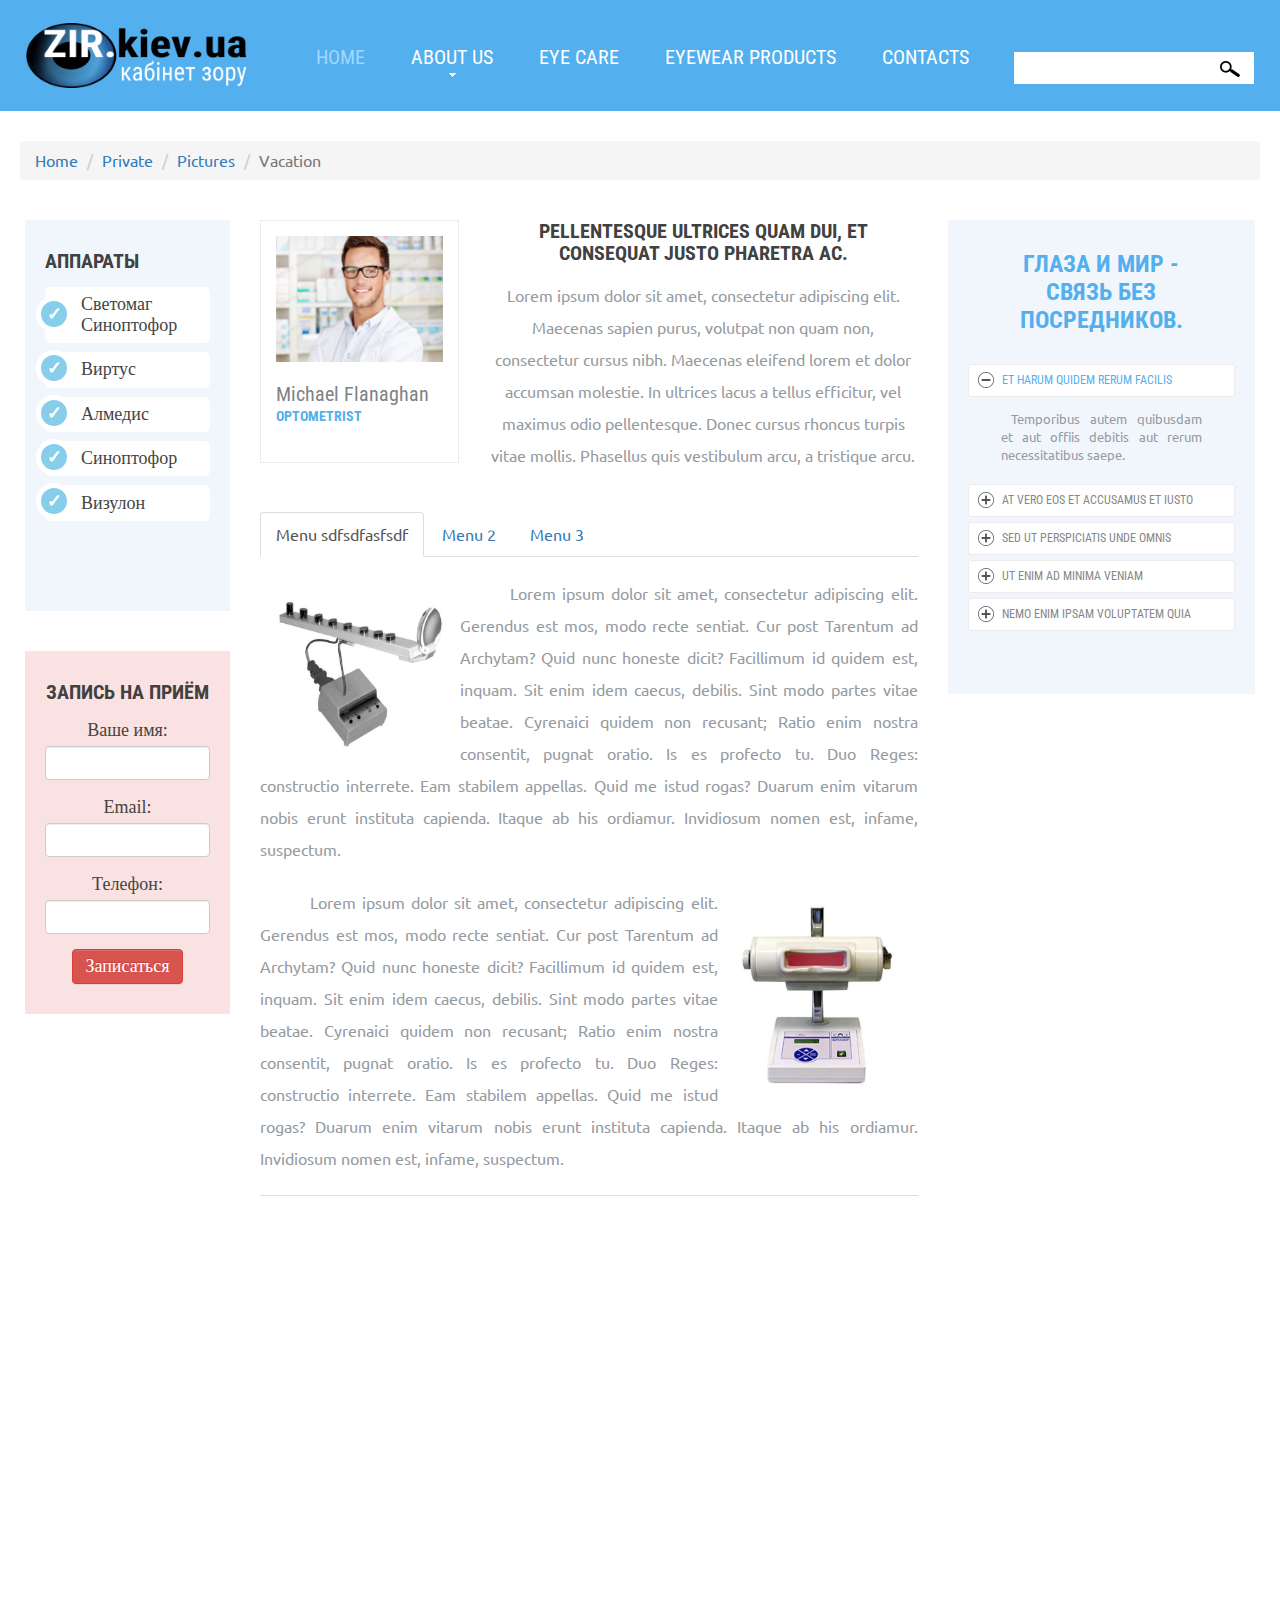
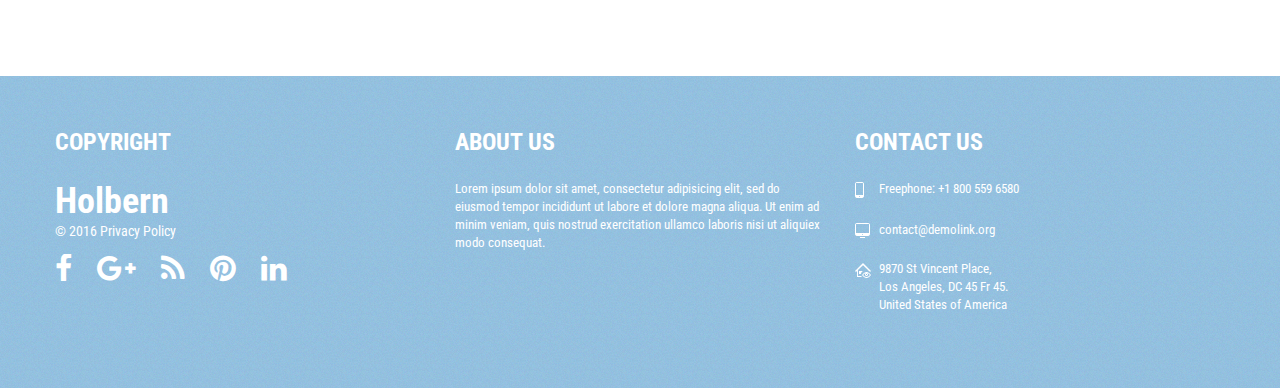
==== commit 2afb975f: "*" ====
--- a/item.html
+++ b/item.html
@@ -30,7 +30,9 @@
     <header class="clearfix">
         <nav class="clearfix">
             <div class="nav-wrapper">
-                <a href="index.html"><img src="img/logo.png" alt="logo"></a>
+                <div class="logo-wrapper">
+                    <a href="index.html"><img src="img/logo_zir.png" alt="logo"></a>
+                </div>
                 <!--<div class="header-menu-wrapper">-->
                 <ul class="main-menu clearfix sf-menu sf-js-enabled sf-arrows">
                     <li class="active"><a href="index.html">HOME</a>
@@ -39,12 +41,17 @@
                         <span></span>
                         <ul class="submenu sub-menu">
                             <li><a href="#">history</a></li>
-                            <li><a href="news.html" class="sf-with-ul">news</a>                               
+                            <li><a href="news.html" class="sf-with-ul">news</a>
+                                <!--<span class="fa fa-angle-right"></span>-->
+                                <!--<ul class="submenu sub-menu">
+                                    <li><a href="#">latest</a></li>
+                                    <li><a href="#">archive</a></li>
+                                </ul>-->
                             </li>
                             <li><a href="#">testimonials</a></li>
                         </ul>
                     </li>
-                    <li><a href="">eye care</a></li>
+                    <li><a href="item.html">eye care</a></li>
                     <li><a href="">eyewear products</a></li>
                     <li><a href="">contacts</a></li>
                 </ul>
@@ -57,7 +64,7 @@
                     <option value="#">–––latest</option>
                     <option value="#">–––archive</option>
                     <option value="#">––testimonials</option>
-                    <option value="#">eye care</option>
+                    <option value="item.html">eye care</option>
                     <option value="#">Eyewear products</option>
                     <option value="#">Contacts</option>
                 </select>
@@ -73,7 +80,8 @@
             </div>
         </nav>
     </header>
-      <nav class="mobile left-menu  col-lg-2 col-md-3 col-sm-3 columns" id="mobile-left-menu">
+
+    <nav class="mobile left-menu  col-lg-2 col-md-3 col-sm-3 columns" id="mobile-left-menu">
         <div id="close-left-menu">&#x274C</div>
         <h3>Аппараты</h3>
         <ol>
@@ -100,15 +108,15 @@
         <form action="">
             <div class="form-group">
                 <label for="username">Ваше имя:</label>
-                <input type="text" class="form-control" id="username">
+                <input type="text" class="form-control" id="username-mobile">
             </div>
             <div class="form-group">
-                <label for="email">Email address:</label>
-                <input type="email" class="form-control" id="email">
+                <label for="email">Email:</label>
+                <input type="email" class="form-control" id="email-mobile">
             </div>
             <div class="form-group">
                 <label for="phone">Телефон:</label>
-                <input type="text" class="form-control" id="phone">
+                <input type="text" class="form-control" id="phone-mobile">
             </div>
             <button type="submit" class="btn btn-danger">Записаться</button>
         </form>
@@ -127,13 +135,12 @@
                 </ol>
             </div>
             <div class="button-wrapper doctor">
-                <button class="vertical-menu-tab doctor">Запись на приём</button>               
-            </div>
-
-
+                <button class="vertical-menu-tab doctor">Запись на приём</button>
+            </div>
             <div class="inner-wrapper container">
                 <div class="row">
-                    <nav class="desctop left-menu  col-lg-2 col-md-3 col-sm-3 columns">
+                    <aside class="col-lg-2 col-md-3 col-sm-4 columns">
+                         <nav class="desctop left-menu">
                         <button class="vertical-menu-tab options">Аппараты</button>
                         <h3>Аппараты</h3>
                         <ol>
@@ -143,11 +150,32 @@
                             <li><a href="">Синоптофор</a></li>
                             <li><a href="">Визулон</a></li>
                         </ol>
-                    </nav>
-                    <div class="thumb-box3 col-lg-7 col-md-9 col-sm-9 columns">
+                        </nav>
+                        <section class="go-doctor">
+                            <h3>Запись на приём</h3>
+                            <form action="">
+                                <div class="form-group">
+                                    <label for="username">Ваше имя:</label>
+                                    <input type="text" class="form-control" id="username">
+                                </div>
+                                <div class="form-group">
+                                    <label for="email">Email:</label>
+                                    <input type="email" class="form-control" id="email">
+                                </div>
+                                <div class="form-group">
+                                    <label for="phone">Телефон:</label>
+                                    <input type="text" class="form-control" id="phone">
+                                </div>
+                                <button type="submit" class="btn btn-danger">Записаться</button>
+                            </form>
+                        </section>
+                    
+                    </aside>
+                   
+                    <div class="thumb-box3 col-lg-7 col-md-9 col-sm-8 columns">
                         <div class="container column-level">
                             <div class="row">
-                                <div class="col-lg-4 col-md-4 col-sm-4 col-xs-6 wow fadeInUp">
+                                <div class="col-lg-4 col-md-4 col-md-offset-0 col-sm-8 col-sm-offset-2 col-xs-6 wow fadeInUp">
                                     <div class="thumb-pad2">
                                         <div class="thumbnail">
                                             <figure><img src="img/page1_pic1.jpg" alt=""></figure>
@@ -158,7 +186,7 @@
                                         </div>
                                     </div>
                                 </div>
-                                <div class="col-lg-8 col-md-8 col-sm-8 wow fadeInUp" data-wow-delay="0.2s">
+                                <div class="col-lg-8 col-md-8 col-sm-12 wow fadeInUp" data-wow-delay="0.2s">
                                     <h3>Pellentesque ultrices quam dui, et consequat justo pharetra ac.</h3>
                                     <p>Lorem ipsum dolor sit amet, consectetur adipiscing elit. Maecenas sapien purus, volutpat
                                         non quam non, consectetur cursus nibh. Maecenas eleifend lorem et dolor accumsan
@@ -169,7 +197,7 @@
                                 </div>
                             </div>
                         </div>
-                        <div class="item-tabs column-level">
+                        <div class="container item-tabs column-level">
                             <ul class="nav nav-tabs">
                                 <li class="active" rel="menu1"><a data-toggle="tab" href="#menu1">Menu sdfsdfasfsdf</a></li>
                                 <li rel="menu2"><a data-toggle="tab" href="#menu2">Menu 2</a></li>
@@ -208,7 +236,7 @@
                                         quaeso, nesciebat? Comprehensum, quod cognitum non habet? Honesta oratio, Socratica,
                                         Platonis etiam. Dat enim intervalla et relaxat.</p>
                                 </div>
-                                <h3 class="tab-responsive-heading" rel="menu3">Menu 3</h3>
+                                <h3 class="tab-responsive-heading" rel="menu3" id="tab-menu3">Menu 3</h3>
                                 <div id="menu3" class="menu-tab tab-pane fade">
                                     <p>Lorem ipsum dolor sit amet, consectetur adipiscing elit. Recte dicis; Apparet statim,
                                         quae sint officia, quae actiones. Duo Reges: constructio interrete. Certe nihil nisi
--- a/styles/style.css
+++ b/styles/style.css
@@ -183,7 +183,7 @@
     list-style: none;
     margin: 0 15px 0 2%;
     position: relative;
-    top: 25px;
+    top: 15px;
 }
 
 .main-menu li {
@@ -664,7 +664,8 @@
     font: 14px/18px 'Roboto Condensed';
     height: 244px;
     color: #8c8c8c;
-    padding: 14px 28px resize: none;
+    padding: 14px 28px;
+     resize: none;
 }
 
 #contact-form .form-div-4 {
@@ -893,6 +894,12 @@
     }
 }
 
+@media only screen and (max-width: 1260px) {
+   .main-menu li {
+        margin-left: 36px;
+    }
+}
+
 @media only screen and (min-width: 1220px) {
     .container {
         padding: 0;
--- a/styles/item.css
+++ b/styles/item.css
@@ -1,3 +1,8 @@
+.item aside {
+    margin: 0;
+    padding: 0;
+}
+
 .item .container {
     margin: 0;
     width: 100%;
@@ -19,6 +24,10 @@
 
 .item ul li {
     list-style-type: none;
+}
+
+.item .nav.nav-tabs>li>a {
+    font-size: 16px;
 }
 
 .item .left-menu ol,
@@ -180,10 +189,28 @@
 
 nav.left-menu,
 section.news,
-.mobile.right-menu {
+.mobile.right-menu,
+.go-doctor {
     background: #f1f6fc;
     font-size: 16px;
     padding: 30px 20px;
+}
+
+section.go-doctor {
+    margin-top: 40px;
+    background: #fbe2e2;
+    text-align: center;
+    
+}
+section.go-doctor label{
+    
+    font: 18px 'trebuchet MS', 'lucida sans';
+    color: #444;
+}
+section.go-doctor button{
+    
+    font: 18px 'trebuchet MS', 'lucida sans';
+   
 }
 
 .left-menu li {
@@ -195,7 +222,7 @@
 }
 
 .content.item .thumb-box3 {
-    padding: 0 60px;
+    padding: 0 30px;
 }
 
 .item-tabs {
@@ -231,6 +258,7 @@
 .mobile.right-menu {
     display: none;
 }
+
 .mobile.right-menu form label {
     font: 18px 'trebuchet MS', 'lucida sans';
 }
@@ -268,13 +296,10 @@
     }
 }
 
-@media (min-width: 992px) {
-    .content.item .thumb-box3 {
-        padding: 0 30px;
-    }
-}
-
 @media (max-width: 767px) {
+    .go-doctor {
+        display: none;
+    }
     .content.item div.thumb-box3 {
         padding: 0;
     }
@@ -308,7 +333,7 @@
     .mobile.right-menu {
         background: #fbe2e2;
         position: fixed;
-        width: 80%;
+        max-width: 80%;
         max-height: 100%;
         overflow-y: scroll;
         margin: 0 auto;
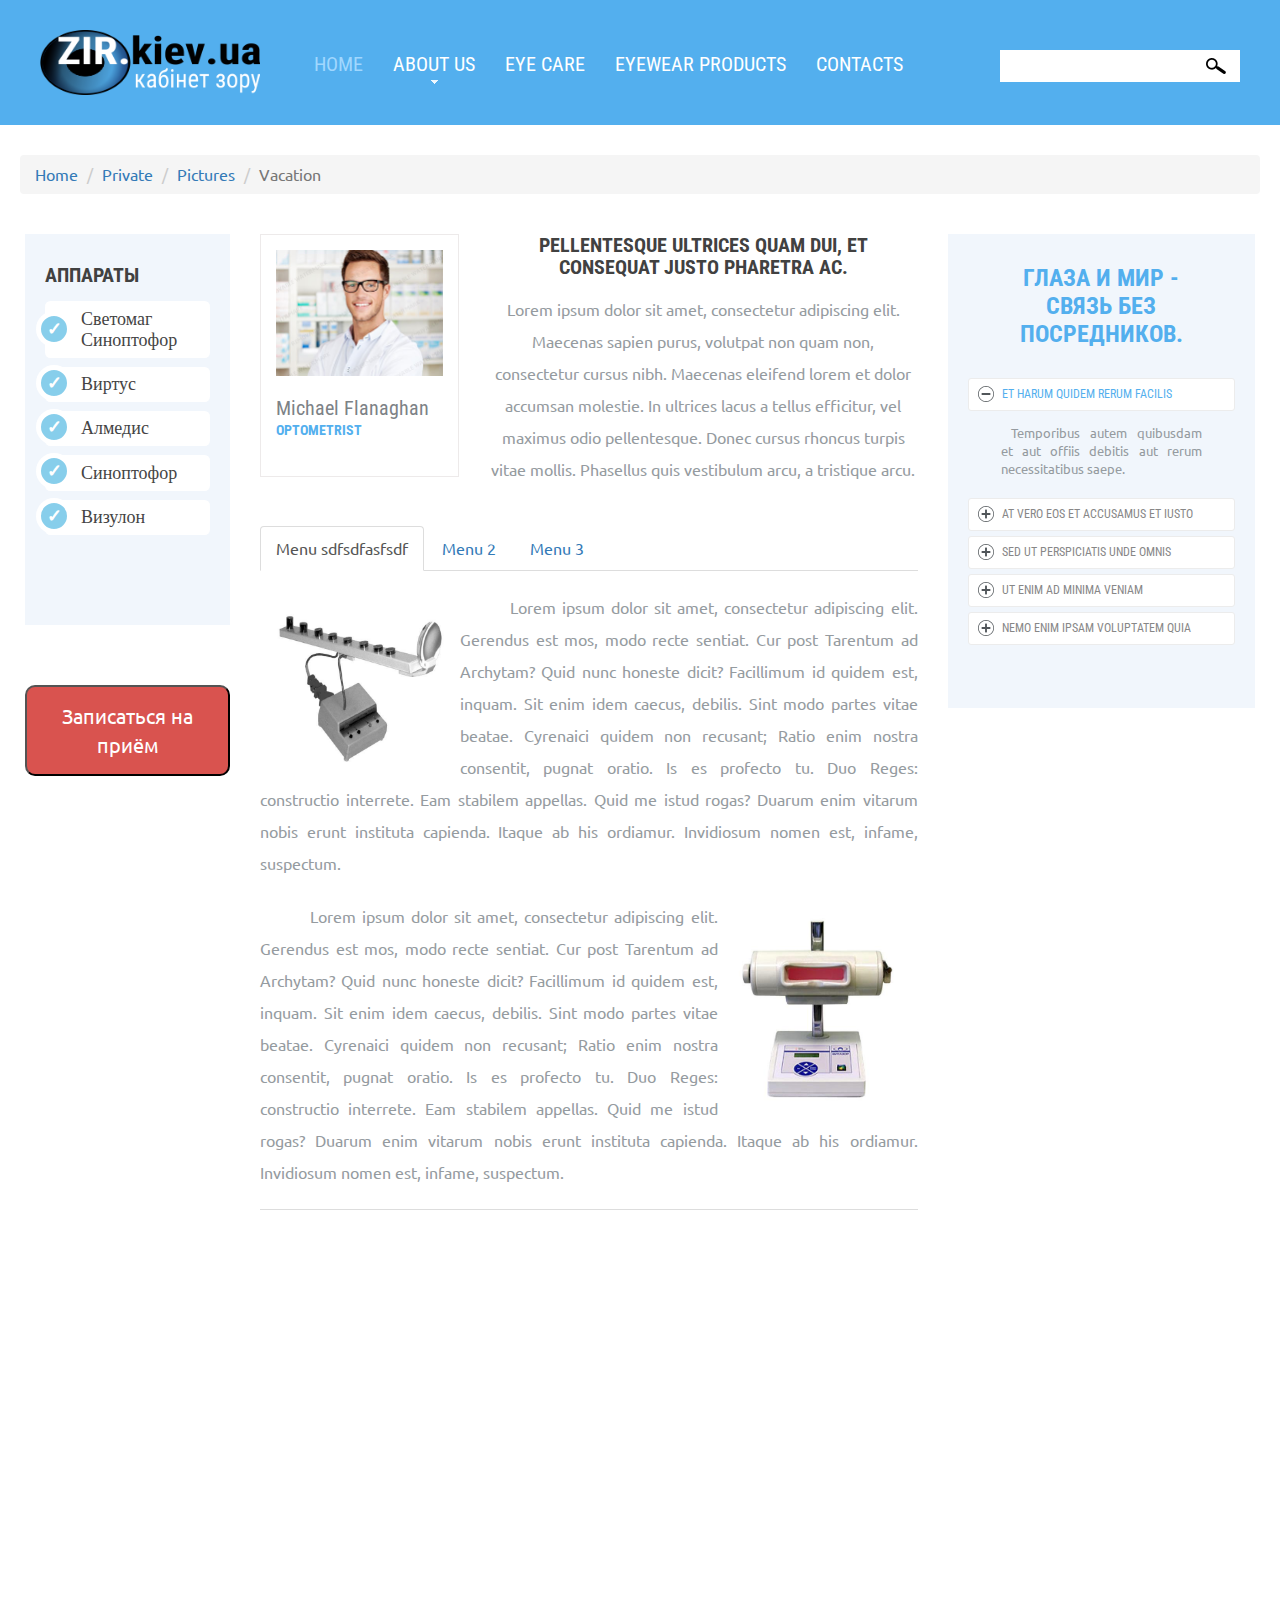
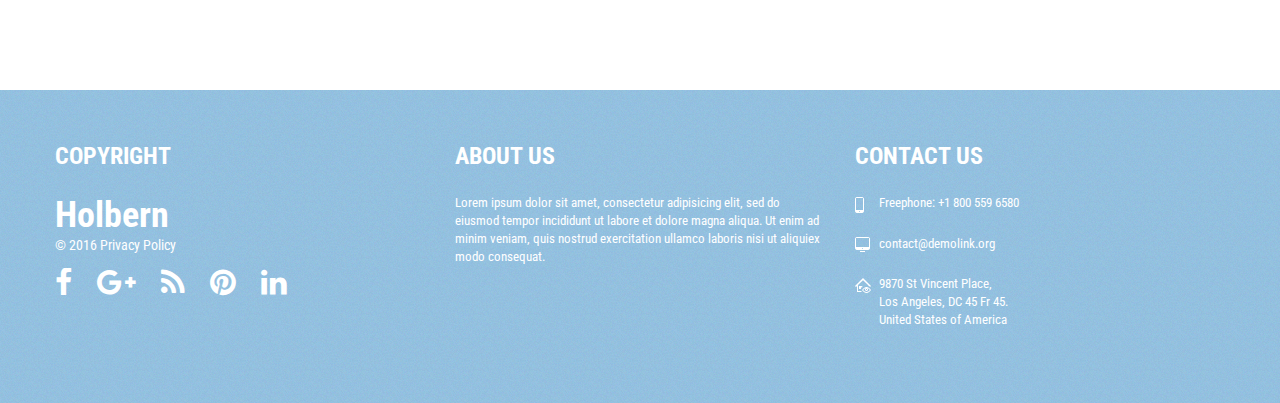
==== commit 92041eb2: "add popup & toggle language" ====
--- a/item.html
+++ b/item.html
@@ -27,7 +27,7 @@
 
 
 <body>
-    <header class="clearfix">
+       <header class="clearfix">
         <nav class="clearfix">
             <div class="nav-wrapper">
                 <div class="logo-wrapper">
@@ -80,6 +80,29 @@
             </div>
         </nav>
     </header>
+    
+     <div class="popup-doctor hide">
+            <div class="popup-doctor-background "></div>
+            <section class="go-doctor">
+                <div id="close-popup-go-doctor">&#x274C</div>
+                            <h3>Запись на приём</h3>
+                            <form action="">
+                                <div class="form-group">
+                                    <label for="username">Ваше имя:</label>
+                                    <input type="text" class="form-control" id="username">
+                                </div>
+                                <div class="form-group">
+                                    <label for="email">Email:</label>
+                                    <input type="email" class="form-control" id="email">
+                                </div>
+                                <div class="form-group">
+                                    <label for="phone">Телефон:</label>
+                                    <input type="text" class="form-control" id="phone">
+                                </div>
+                                <button type="submit" class="btn btn-danger">Записаться</button>
+                            </form>
+                        </section>
+        </div>
 
     <nav class="mobile left-menu  col-lg-2 col-md-3 col-sm-3 columns" id="mobile-left-menu">
         <div id="close-left-menu">&#x274C</div>
@@ -122,9 +145,8 @@
         </form>
     </nav>
 
-
-
     <div class="content item">
+       
         <div class="main-wrapper">
             <div class="breadcrumbs">
                 <ol class="breadcrumb">
@@ -140,18 +162,19 @@
             <div class="inner-wrapper container">
                 <div class="row">
                     <aside class="col-lg-2 col-md-3 col-sm-4 columns">
-                         <nav class="desctop left-menu">
-                        <button class="vertical-menu-tab options">Аппараты</button>
-                        <h3>Аппараты</h3>
-                        <ol>
-                            <li><a href="">Светомаг Синоптофор</a></li>
-                            <li><a href="">Виртус</a></li>
-                            <li><a href="">Алмедис</a></li>
-                            <li><a href="">Синоптофор</a></li>
-                            <li><a href="">Визулон</a></li>
-                        </ol>
+                        <nav class="desctop left-menu">
+                            <button class="vertical-menu-tab options">Аппараты</button>
+                            <h3>Аппараты</h3>
+                            <ol>
+                                <li><a href="">Светомаг Синоптофор</a></li>
+                                <li><a href="">Виртус</a></li>
+                                <li><a href="">Алмедис</a></li>
+                                <li><a href="">Синоптофор</a></li>
+                                <li><a href="">Визулон</a></li>
+                            </ol>
                         </nav>
-                        <section class="go-doctor">
+                        <button class="go-doctor">Записаться на приём</button>
+                        <!--<section class="go-doctor">
                             <h3>Запись на приём</h3>
                             <form action="">
                                 <div class="form-group">
@@ -168,10 +191,10 @@
                                 </div>
                                 <button type="submit" class="btn btn-danger">Записаться</button>
                             </form>
-                        </section>
-                    
+                        </section>-->
+
                     </aside>
-                   
+
                     <div class="thumb-box3 col-lg-7 col-md-9 col-sm-8 columns">
                         <div class="container column-level">
                             <div class="row">
@@ -344,6 +367,7 @@
         <!-- {%FOOTER_LINK} -->
     </footer>
     <div href="#" id="toTop" class="fa fa-arrow-circle-o-up" style=""></div>
+    <div style="width:100%; height:100%; background: red;"></div>
 </body>
 
 </html>--- a/styles/style.css
+++ b/styles/style.css
@@ -11,6 +11,140 @@
     font: 13px 'Ubuntu', "Helvetica Neue", Helvetica, Arial, sans-serif;
     line-height: 1.428571429;
     color: #959ba0;
+    position: relative;
+}
+
+.lang-wrapper {
+    position: absolute;
+    right: 40px;
+    top: 10px;
+    font-size: 20px;
+    font-weight: 500;
+    line-height: 1em;
+}
+
+.lang-wrapper label {
+    width: 60px;
+    height: 25px;
+    display: inline-block;
+    position: relative;
+    border-radius: 14px;
+    -webkit-background-clip: padding-box;
+    -moz-background-clip: padding-box;
+    background-clip: padding-box;
+    background: rgb(171, 194, 216);
+    background: -webkit-linear-gradient(top, rgb(171, 194, 216) 0%, rgb(162, 203, 243) 14%, rgb(185, 214, 239) 72%, rgb(217, 234, 247) 100%);
+    background: -moz-linear-gradient(top, rgb(171, 194, 216) 0%, rgb(162, 203, 243) 14%, rgb(185, 214, 239) 72%, rgb(217, 234, 247) 100%);
+    background: -o-linear-gradient(top, rgb(171, 194, 216) 0%, rgb(162, 203, 243) 14%, rgb(185, 214, 239) 72%, rgb(217, 234, 247) 100%);
+    background: -ms-linear-gradient(top, rgb(171, 194, 216) 0%, rgb(162, 203, 243) 14%, rgb(185, 214, 239) 72%, rgb(217, 234, 247) 100%);
+    background: linear-gradient(top, rgba(171, 194, 216, 1) 0%, rgba(162, 203, 243, 1) 14%, rgba(185, 214, 239, 1) 72%, rgba(217, 234, 247, 1) 100%);
+    box-shadow: inset 0 2px 3px 0 rgba(0, 0, 0, 1), inset 0 -2px 0 0 rgba(239, 235, 235, 1);
+    line-height: 25px;
+    font-style: normal;
+    color: #fff;
+    text-shadow: 0 1px 1px rgba(0, 0, 0, 0.1);
+    font-weight: bold;
+    /*-webkit-box-reflect: below 0px
+		-webkit-gradient(linear, left top, left bottom,
+		color-stop(0.5, transparent),
+		to(rgba(255, 255, 255, 0.3)));*/
+    -moz-transition: all 1s ease-in;
+    -webkit-transition: all 1s ease-in;
+    -o-transition: all 1s ease-in;
+    transition: all 1s ease-in;
+    cursor: pointer;
+}
+
+.lang-wrapper label i {
+    position: absolute;
+    top: 2px;
+    right: 35px;
+    width: 21px;
+    height: 21px;
+    display: block;
+    border-radius: 21px;
+    background: rgb(255, 255, 255);
+    background: -webkit-linear-gradient(top, rgba(255, 255, 255, 1) 0%, rgba(252, 252, 252, 1) 11%, rgba(228, 228, 228, 1) 50%, rgba(221, 221, 221, 1) 53%, rgba(205, 205, 205, 1) 97%, rgba(191, 191, 191, 1) 100%);
+    background: -moz-linear-gradient(top, rgba(255, 255, 255, 1) 0%, rgba(252, 252, 252, 1) 11%, rgba(228, 228, 228, 1) 50%, rgba(221, 221, 221, 1) 53%, rgba(205, 205, 205, 1) 97%, rgba(191, 191, 191, 1) 100%);
+    background: -o-linear-gradient(top, rgba(255, 255, 255, 1) 0%, rgba(252, 252, 252, 1) 11%, rgba(228, 228, 228, 1) 50%, rgba(221, 221, 221, 1) 53%, rgba(205, 205, 205, 1) 97%, rgba(191, 191, 191, 1) 100%);
+    background: -ms-linear-gradient(top, rgba(255, 255, 255, 1) 0%, rgba(252, 252, 252, 1) 11%, rgba(228, 228, 228, 1) 50%, rgba(221, 221, 221, 1) 53%, rgba(205, 205, 205, 1) 97%, rgba(191, 191, 191, 1) 100%);
+    background: linear-gradient(top, rgba(255, 255, 255, 1) 0%, rgba(252, 252, 252, 1) 11%, rgba(228, 228, 228, 1) 50%, rgba(221, 221, 221, 1) 53%, rgba(205, 205, 205, 1) 97%, rgba(191, 191, 191, 1) 100%);
+    box-shadow: inset 0 -3px 3px 0 rgba(0, 0, 0, 0.1), inset 0 -1px 1px 0 rgba(255, 255, 255, 0.4), 0 2px 0 0 rgba(0, 0, 0, 0.2);
+    -webkit-transition: all 200ms ease;
+    -moz-transition: all 200ms ease;
+    -o-transition: all 200ms ease;
+    -ms-transition: all 200ms ease;
+    transition: all 200ms ease;
+}
+
+.lang-wrapper label i:before {
+    content: "";
+    display: block;
+    position: absolute;
+    top: 50%;
+    left: 50%;
+    width: 18px;
+    height: 18px;
+    margin: -9px 0 0 -9px;
+    border-radius: 18px;
+    background: rgb(239, 239, 239);
+    background: -webkit-linear-gradient(top, rgba(239, 239, 239, 1) 0%, rgba(225, 225, 225, 1) 6%, rgba(225, 225, 225, 1) 24%, rgba(229, 229, 229, 1) 94%, rgba(242, 242, 242, 1) 100%);
+    background: -moz-linear-gradient(top, rgba(239, 239, 239, 1) 0%, rgba(225, 225, 225, 1) 6%, rgba(225, 225, 225, 1) 24%, rgba(229, 229, 229, 1) 94%, rgba(242, 242, 242, 1) 100%);
+    background: -o-linear-gradient(top, rgba(239, 239, 239, 1) 0%, rgba(225, 225, 225, 1) 6%, rgba(225, 225, 225, 1) 24%, rgba(229, 229, 229, 1) 94%, rgba(242, 242, 242, 1) 100%);
+    background: -ms-linear-gradient(top, rgba(239, 239, 239, 1) 0%, rgba(225, 225, 225, 1) 6%, rgba(225, 225, 225, 1) 24%, rgba(229, 229, 229, 1) 94%, rgba(242, 242, 242, 1) 100%);
+    background: linear-gradient(top, rgba(239, 239, 239, 1) 0%, rgba(225, 225, 225, 1) 6%, rgba(225, 225, 225, 1) 24%, rgba(229, 229, 229, 1) 94%, rgba(242, 242, 242, 1) 100%);
+    box-shadow: inset 0 1px 0 0 rgba(0, 0, 0, 0.1);
+}
+
+.lang-wrapper label:before {
+    content: "RU";
+    margin-left: 30px;
+    font: bold 18px 'Roboto Condensed';
+    margin-bottom: 5px;
+    color: #000;
+    text-transform: uppercase;
+    -webkit-transition: all 200ms ease;
+    -moz-transition: all 200ms ease;
+    -o-transition: all 200ms ease;
+    -ms-transition: all 200ms ease;
+    transition: all 200ms ease;
+}
+
+.lang-wrapper input[type=checkbox]:checked~label:before {
+    content: "UA";
+    text-transform: uppercase;
+    margin-left: 10px;
+}
+
+.lang-wrapper input[type=checkbox]:checked~label {
+    background: rgb(171, 194, 216);
+    background: -webkit-linear-gradient(top, rgb(171, 194, 216) 0%, rgb(162, 203, 243) 14%, rgb(185, 214, 239) 72%, rgb(217, 234, 247) 100%);
+    background: -moz-linear-gradient(top, rgb(171, 194, 216) 0%, rgb(162, 203, 243) 14%, rgb(185, 214, 239) 72%, rgb(217, 234, 247) 100%);
+    background: -o-linear-gradient(top, rgb(171, 194, 216) 0%, rgb(162, 203, 243) 14%, rgb(185, 214, 239) 72%, rgb(217, 234, 247) 100%);
+    background: -ms-linear-gradient(top, rgb(171, 194, 216) 0%, rgb(162, 203, 243) 14%, rgb(185, 214, 239) 72%, rgb(217, 234, 247) 100%);
+    background: linear-gradient(top, rgba(171, 194, 216, 1) 0%, rgba(162, 203, 243, 1) 14%, rgba(185, 214, 239, 1) 72%, rgba(217, 234, 247, 1) 100%);
+    box-shadow: inset 0 2px 3px 0 rgba(0, 0, 0, 1), inset 0 -2px 0 0 rgba(239, 235, 235, 1);
+}
+
+.lang-wrapper input[type=checkbox]:checked~label i {
+    right: 4px;
+}
+
+
+/*.lang-wrapper button {
+    color: #416f96;
+    padding: 2px;
+    text-align: center;
+    background: none;
+}*/
+
+.lang-wrapper input {
+    display: none;
+}
+
+.lang-wrapper button.active {
+    color: #fff;
+    background: #2f5a92;
 }
 
 h2 {
@@ -139,11 +273,13 @@
     z-index: 11;
     background: #ffffff;
 }
-.logo-wrapper{
+
+.logo-wrapper {
     overflow: hidden;
     float: left;
     max-width: 220px;
 }
+
 header img {
     padding: 10px 0;
     float: left;
@@ -154,7 +290,7 @@
     position: relative;
     z-index: 0;
     border: none;
-    padding: 1% 2% 1% 2%;
+    padding: 20px 40px;
     float: none;
     min-height: 0;
     background: #53afee;
@@ -343,7 +479,7 @@
 #search {
     float: right;
     position: relative;
-    top: 25px;
+    top: 15px;
 }
 
 #search input {
@@ -665,7 +801,7 @@
     height: 244px;
     color: #8c8c8c;
     padding: 14px 28px;
-     resize: none;
+    resize: none;
 }
 
 #contact-form .form-div-4 {
@@ -847,8 +983,15 @@
 /*MEDIA
 =======================================================================*/
 
+@media only screen and (max-width: 1280px) {
+    .main-menu li {
+        margin-left: 30px;
+    }
+}
+
 @media only screen and (max-width: 1200px) {
-    .logo-wrapper, header img,
+    .logo-wrapper,
+    header img,
     .main-menu,
     #search {
         float: none;
@@ -858,10 +1001,10 @@
     header img {
         margin-bottom: 10px;
     }
-    .logo-wrapper{      
-            max-width: 280px;
-              width: 50%;
-              margin-bottom: 0;
+    .logo-wrapper {
+        max-width: 280px;
+        width: 50%;
+        margin-bottom: 0;
     }
     .main-menu {
         top: 0;
@@ -889,14 +1032,17 @@
     .main-menu li {
         line-height: 1;
     }
+    .lang-wrapper {
+    right: 20px;}
+
+    .lang-wrapper input[type=checkbox]:checked~label:before {
+        margin-left: -20px;
+    }
+    .lang-wrapper label:before {
+        margin-left: 20px;
+    }
     ul.main-menu li span {
         top: 25px;
-    }
-}
-
-@media only screen and (max-width: 1260px) {
-   .main-menu li {
-        margin-left: 36px;
     }
 }
 
@@ -936,7 +1082,7 @@
     }
     #search a {
         top: 7px;
-    }
+    }    
     footer {
         text-align: center;
         padding: 40px 0 0 0;
@@ -958,6 +1104,9 @@
 }
 
 @media (max-width: 480px) {
+    .lang-wrapper {
+        right: 5px;
+    }
     .col-xs-6 {
         width: 100%;
         float: none;
--- a/styles/item.css
+++ b/styles/item.css
@@ -146,6 +146,7 @@
 .vertical-menu-tab.doctor {
     background: #53afee;
     z-index: 1000;
+    -webkit-transform: rotate(90deg);
     transform: rotate(90deg);
     border: none;
     padding: 10px 20px;
@@ -163,9 +164,8 @@
 }
 
 .vertical-menu-tab.doctor {
-    transform: rotate(0deg);
-    /*transform: translateX(-50%);
-    left: 50%;*/
+    -webkit-transform: rotate(0deg);
+    transform: rotate(0deg);    
     background: red;
     color: #FFF;
     font-size: 16px;
@@ -175,6 +175,7 @@
 }
 
 .button-wrapper.doctor {
+    -webkit-transform: rotate(90deg); 
     transform: rotate(90deg);
     z-index: 1000;
     top: 55%;
@@ -251,6 +252,47 @@
     text-align: center;
 }
 
+/***********POPUP GO-DOCTOR*********************/
+button.go-doctor {
+    background: #d9534f;
+    color: #fff;
+    font-size: 20px;
+    padding: 15px;
+    border-radius: 10px;
+    margin-top: 60px;
+}
+.popup-doctor {   
+       z-index: 10000;    
+}
+.popup-doctor-background{
+    position: absolute;
+    width: 100%;
+    height: 100%;
+    background: grey;
+    opacity: 0.5;
+    z-index: 10000; 
+}
+section.go-doctor {
+    width: 350px;
+    background: #fbe2e2;
+    text-align: center;
+    position: fixed;
+    z-index: 11000;
+     -webkit-transform: translateX(-50%);
+        transform: translateX(-50%);
+        top: 100px;
+        left: 50%;
+}
+#close-popup-go-doctor{
+    position: absolute;
+    width: 22px;
+    height: 22px;
+    top:5px;
+    right: 5px;
+    color: #fff;
+    background: #ff0000;
+
+}
 
 /***********MOBILE*********************/
 
@@ -309,6 +351,7 @@
     .item nav.desctop.left-menu {
         width: 265px;
         position: absolute;
+        -webkit-transform: translateX(-287px);
         transform: translateX(-287px);
         position: fixed;
         z-index: 2000;
@@ -328,6 +371,7 @@
         top: 50%;
         z-index: 3000;
         left: 50%;
+        -webkit-transform: translate(-50%, -50%); 
         transform: translate(-50%, -50%);
     }
     .mobile.right-menu {
@@ -369,6 +413,7 @@
     }
     .tab-responsive-heading {
         /*background-color: #93bcdb;*/
+        background: -webkit-linear-gradient(top, #93bcdb 1%, #a7cfdf 50%, #93bcdb 100%);
         background: linear-gradient(to bottom, #93bcdb 1%, #a7cfdf 50%, #93bcdb 100%);
         color: #fff;
         /*border-top: 1px solid #333;*/
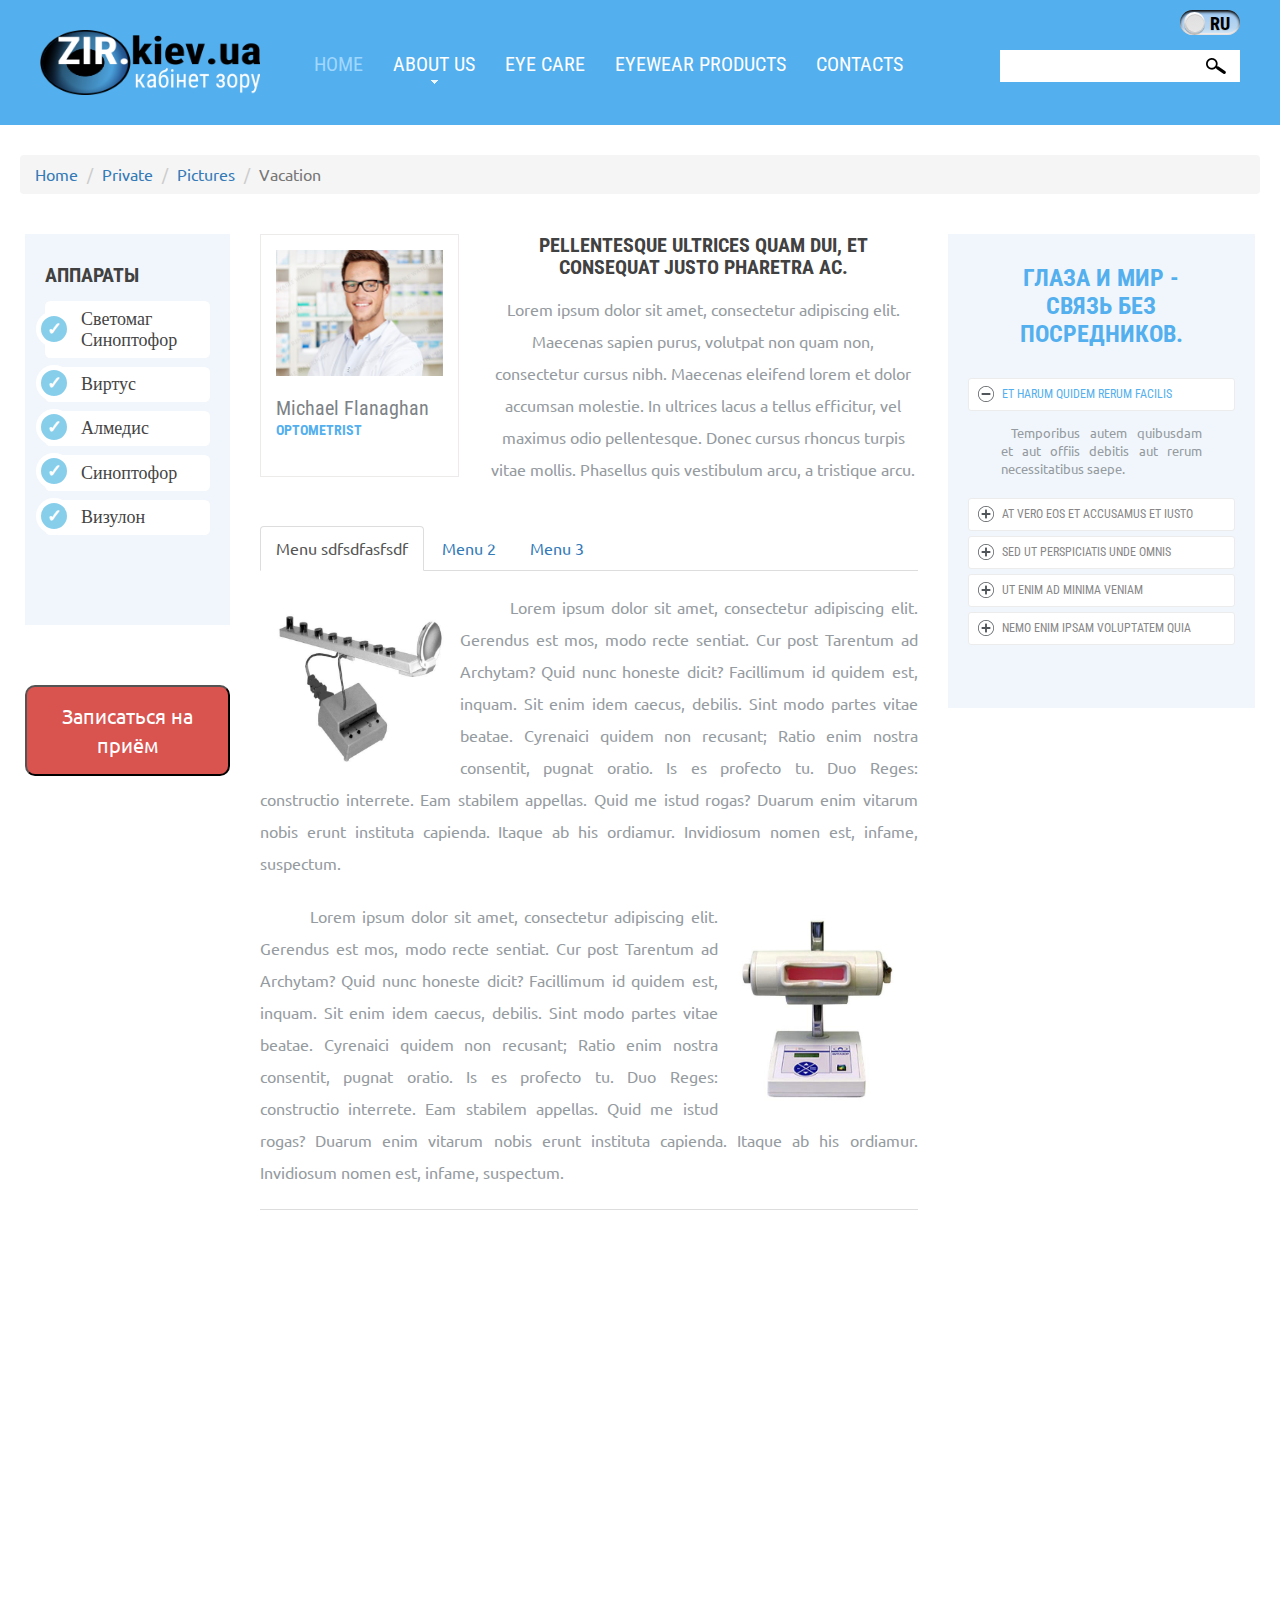
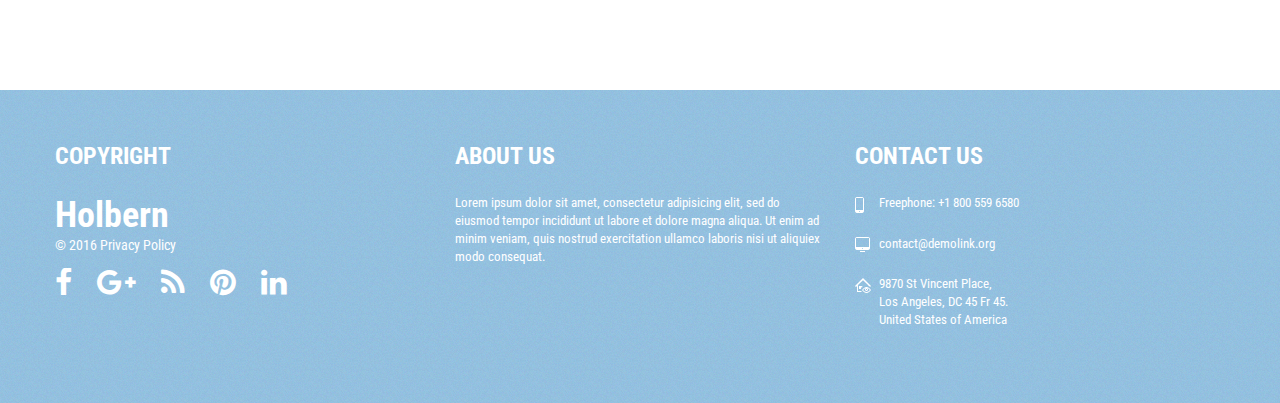
==== commit b09e5382: "*" ====
--- a/item.html
+++ b/item.html
@@ -33,7 +33,6 @@
                 <div class="logo-wrapper">
                     <a href="index.html"><img src="img/logo_zir.png" alt="logo"></a>
                 </div>
-                <!--<div class="header-menu-wrapper">-->
                 <ul class="main-menu clearfix sf-menu sf-js-enabled sf-arrows">
                     <li class="active"><a href="index.html">HOME</a>
                     </li>
@@ -42,11 +41,6 @@
                         <ul class="submenu sub-menu">
                             <li><a href="#">history</a></li>
                             <li><a href="news.html" class="sf-with-ul">news</a>
-                                <!--<span class="fa fa-angle-right"></span>-->
-                                <!--<ul class="submenu sub-menu">
-                                    <li><a href="#">latest</a></li>
-                                    <li><a href="#">archive</a></li>
-                                </ul>-->
                             </li>
                             <li><a href="#">testimonials</a></li>
                         </ul>
@@ -54,21 +48,19 @@
                     <li><a href="item.html">eye care</a></li>
                     <li><a href="">eyewear products</a></li>
                     <li><a href="">contacts</a></li>
-                </ul>
-                <select class="select-menu" onchange="location = this.value;">
-                    <option value="#">Navigate to...</option>
-                    <option value="index.html">Home</option>
-                    <option value="#">About us</option>
-                    <option value="#">––history</option>
-                    <option value="news.html">––news</option>
-                    <option value="#">–––latest</option>
-                    <option value="#">–––archive</option>
-                    <option value="#">––testimonials</option>
-                    <option value="item.html">eye care</option>
-                    <option value="#">Eyewear products</option>
-                    <option value="#">Contacts</option>
-                </select>
+                </ul>                
+                <div class="lang-wrapper">
+                    <input type="checkbox" id="language-button" />
+                    <label for="language-button">
+                        <i></i>
+                    </label>
+                </div>
                 <div class="form-wrapper">
+                    <button id="mobile-navbar-button" type="button" class="navbar-toggle">
+                <span class="icon-bar"></span>
+                <span class="icon-bar"></span>
+                <span class="icon-bar"></span>
+            </button>
                     <form id="search" action="">
                         <input type="text" name="search">
                         <a href="#" onclick="document.getElementById('search').submit()">
@@ -76,10 +68,29 @@
                         </a>
                     </form>
                 </div>
-                <!--</div>-->
             </div>
         </nav>
     </header>
+
+    <nav class="mobile-nav-menu" role="navigation">
+        <div class="mobile-lang-wrapper">
+            <input type="checkbox" id="language-button-mobile" />
+            <label for="language-button-mobile" class="mobile">
+                        <i></i>
+                    </label>
+        </div>
+        <ul>
+            <li><a href="index.html">Home</a></li>
+            <li><a href="">About us</a></li>
+            <li class="sub-menu"><a href="">history</a></li>
+            <li class="sub-menu"><a href="news.html">news</a></li>
+            <li class="sub-menu"><a href="">testimonials</a></li>
+            <li><a href="item.html">Eye care</a></li>
+            <li><a href="">Eyewear products</a></li>
+            <li><a href="">Contacts</a></li>
+        </ul>
+
+    </nav>
     
      <div class="popup-doctor hide">
             <div class="popup-doctor-background "></div>
@@ -194,7 +205,6 @@
                         </section>-->
 
                     </aside>
-
                     <div class="thumb-box3 col-lg-7 col-md-9 col-sm-8 columns">
                         <div class="container column-level">
                             <div class="row">
@@ -272,7 +282,6 @@
                         <div class="embed-responsive embed-responsive-16by9 column-level video">
                             <iframe class="embed-responsive-item" src="https://www.youtube.com/embed/SbWzaPtvzJA">
                             </iframe>
-
                         </div>
                     </div>
                     <section class="news col-lg-3 columns">
--- a/styles/style.css
+++ b/styles/style.css
@@ -14,7 +14,8 @@
     position: relative;
 }
 
-.lang-wrapper {
+.lang-wrapper,
+.mobile-lang-wrapper {
     position: absolute;
     right: 40px;
     top: 10px;
@@ -23,7 +24,8 @@
     line-height: 1em;
 }
 
-.lang-wrapper label {
+.lang-wrapper label,
+ .mobile-lang-wrapper label{
     width: 60px;
     height: 25px;
     display: inline-block;
@@ -55,7 +57,8 @@
     cursor: pointer;
 }
 
-.lang-wrapper label i {
+.lang-wrapper label i,
+.mobile-lang-wrapper label i {
     position: absolute;
     top: 2px;
     right: 35px;
@@ -77,7 +80,8 @@
     transition: all 200ms ease;
 }
 
-.lang-wrapper label i:before {
+.lang-wrapper label i:before,
+.mobile-lang-wrapper label i:before {
     content: "";
     display: block;
     position: absolute;
@@ -96,7 +100,8 @@
     box-shadow: inset 0 1px 0 0 rgba(0, 0, 0, 0.1);
 }
 
-.lang-wrapper label:before {
+.lang-wrapper label:before,
+.mobile-lang-wrapper label.mobile:before {
     content: "RU";
     margin-left: 30px;
     font: bold 18px 'Roboto Condensed';
@@ -110,13 +115,15 @@
     transition: all 200ms ease;
 }
 
-.lang-wrapper input[type=checkbox]:checked~label:before {
+.lang-wrapper input[type=checkbox]:checked~label:before,
+.mobile-lang-wrapper input[type=checkbox]:checked~label.mobile:before {
     content: "UA";
     text-transform: uppercase;
     margin-left: 10px;
 }
 
-.lang-wrapper input[type=checkbox]:checked~label {
+.lang-wrapper input[type=checkbox]:checked~label,
+.mobile-lang-wrapper input[type=checkbox]:checked~label.mobile {
     background: rgb(171, 194, 216);
     background: -webkit-linear-gradient(top, rgb(171, 194, 216) 0%, rgb(162, 203, 243) 14%, rgb(185, 214, 239) 72%, rgb(217, 234, 247) 100%);
     background: -moz-linear-gradient(top, rgb(171, 194, 216) 0%, rgb(162, 203, 243) 14%, rgb(185, 214, 239) 72%, rgb(217, 234, 247) 100%);
@@ -126,23 +133,18 @@
     box-shadow: inset 0 2px 3px 0 rgba(0, 0, 0, 1), inset 0 -2px 0 0 rgba(239, 235, 235, 1);
 }
 
-.lang-wrapper input[type=checkbox]:checked~label i {
+.lang-wrapper input[type=checkbox]:checked~label i,
+.mobile-lang-wrapper input[type=checkbox]:checked~label.mobile i {
     right: 4px;
 }
 
-
-/*.lang-wrapper button {
-    color: #416f96;
-    padding: 2px;
-    text-align: center;
-    background: none;
-}*/
-
-.lang-wrapper input {
+.lang-wrapper input,
+.mobile-lang-wrapper input {
     display: none;
 }
 
-.lang-wrapper button.active {
+.lang-wrapper button.active,
+.mobile-lang-wrapper button.active {
     color: #fff;
     background: #2f5a92;
 }
@@ -300,7 +302,7 @@
     line-height: 61px;
 }
 
-.select-menu {
+/*.select-menu {
     display: none;
     padding: 4px 4px 4px 0;
     margin: 30px 0 0 0;
@@ -312,7 +314,7 @@
     height: 30px;
     font-size: 12px;
     vertical-align: middle;
-}
+}*/
 
 .main-menu {
     float: left;
@@ -476,6 +478,15 @@
     background: none;
 }
 
+
+.navbar-toggle .icon-bar {
+    display: block;
+    width: 22px;
+    height: 2px;
+    border-radius: 1px;
+    background-color: #fff;
+}
+
 #search {
     float: right;
     position: relative;
@@ -768,20 +779,6 @@
     -webkit-transition: all 0.25s;
     -o-transition: all 0.25s;
     transition: all 0.25s;
-}
-
-.thumb-box4 {
-    overflow: hidden;
-    padding: 0 0 32px 0;
-    font: 12px/25px 'Roboto Condensed';
-}
-
-.thumb-box4 .col-lg-5 {
-    margin-bottom: 40px;
-}
-
-.thumb-box4 p {
-    margin-bottom: 28px;
 }
 
 .thumb-box5 {
@@ -979,6 +976,38 @@
     background: url(../img/top.png) 0 top no-repeat;
 }
 
+/******************MOBILE*************************/
+#mobile-navbar-button{
+    display: none;
+    margin-top: 0;
+   border-color: #3b719a; 
+   float: none;
+  box-shadow: inset 0 2px 3px 0 rgba(239, 235, 235, 1), inset 0 -2px 0 0 rgba(40, 79, 107, 1);
+}
+.mobile-nav-menu {
+    display: none;
+    opacity: 0.8;
+    width: 100%;  
+    text-align: left;
+    padding-left: 30px;
+    position: relative;
+    z-index: 12000;
+    border-top: 1px solid #4183b3;
+}
+.mobile-nav-menu ul {
+    list-style: none;
+}
+.mobile-nav-menu ul li {
+    margin-bottom: 10px;
+}
+.mobile-nav-menu ul li.sub-menu {
+    text-indent: 20px;
+}
+.mobile-nav-menu a {
+    color: #fff;
+    font-size: 20px;  
+}
+
 
 /*MEDIA
 =======================================================================*/
@@ -1032,13 +1061,16 @@
     .main-menu li {
         line-height: 1;
     }
-    .lang-wrapper {
+    .lang-wrapper, .mobile-lang-wrapper {
     right: 20px;}
 
-    .lang-wrapper input[type=checkbox]:checked~label:before {
+    .lang-wrapper input[type=checkbox]:checked~label:before,
+    .mobile-lang-wrapper input[type=checkbox]:checked~label:before
+     {
         margin-left: -20px;
     }
-    .lang-wrapper label:before {
+    .lang-wrapper label:before,
+    .mobile-lang-wrapper label:before {
         margin-left: 20px;
     }
     ul.main-menu li span {
@@ -1059,17 +1091,31 @@
 }
 
 @media only screen and (max-width: 767px) {
+
+header img {
+    margin-bottom: 0px;
+}
+.lang-wrapper {
+    display: none;
+}
+    #mobile-navbar-button, form#search{
+    display: inline-block;
+}
+.mobile-nav-menu {    
+    position: absolute;
+}
     .main-menu {
         display: none;
     }
-    .select-menu {
+    /*.select-menu {
         display: inline-block;
         margin-top: 0;
-    }
+    }*/
     #search {
         float: none;
         display: block;
-        margin: 15px 0;
+        top: -2px;
+        width: 70%;
     }
     #search input {
         width: 100%;
@@ -1107,6 +1153,9 @@
     .lang-wrapper {
         right: 5px;
     }
+     .mobile-lang-wrapper {
+        right: 15px;
+    }
     .col-xs-6 {
         width: 100%;
         float: none;
--- a/styles/item.css
+++ b/styles/item.css
@@ -155,7 +155,6 @@
     cursor: pointer;
     -webkit-appearance: none;
     position: absolute;
-    top: -15%;
     left: 86%;
     text-align: center;
     color: #000;
@@ -377,7 +376,7 @@
     .mobile.right-menu {
         background: #fbe2e2;
         position: fixed;
-        max-width: 80%;
+        width: 80%;
         max-height: 100%;
         overflow-y: scroll;
         margin: 0 auto;
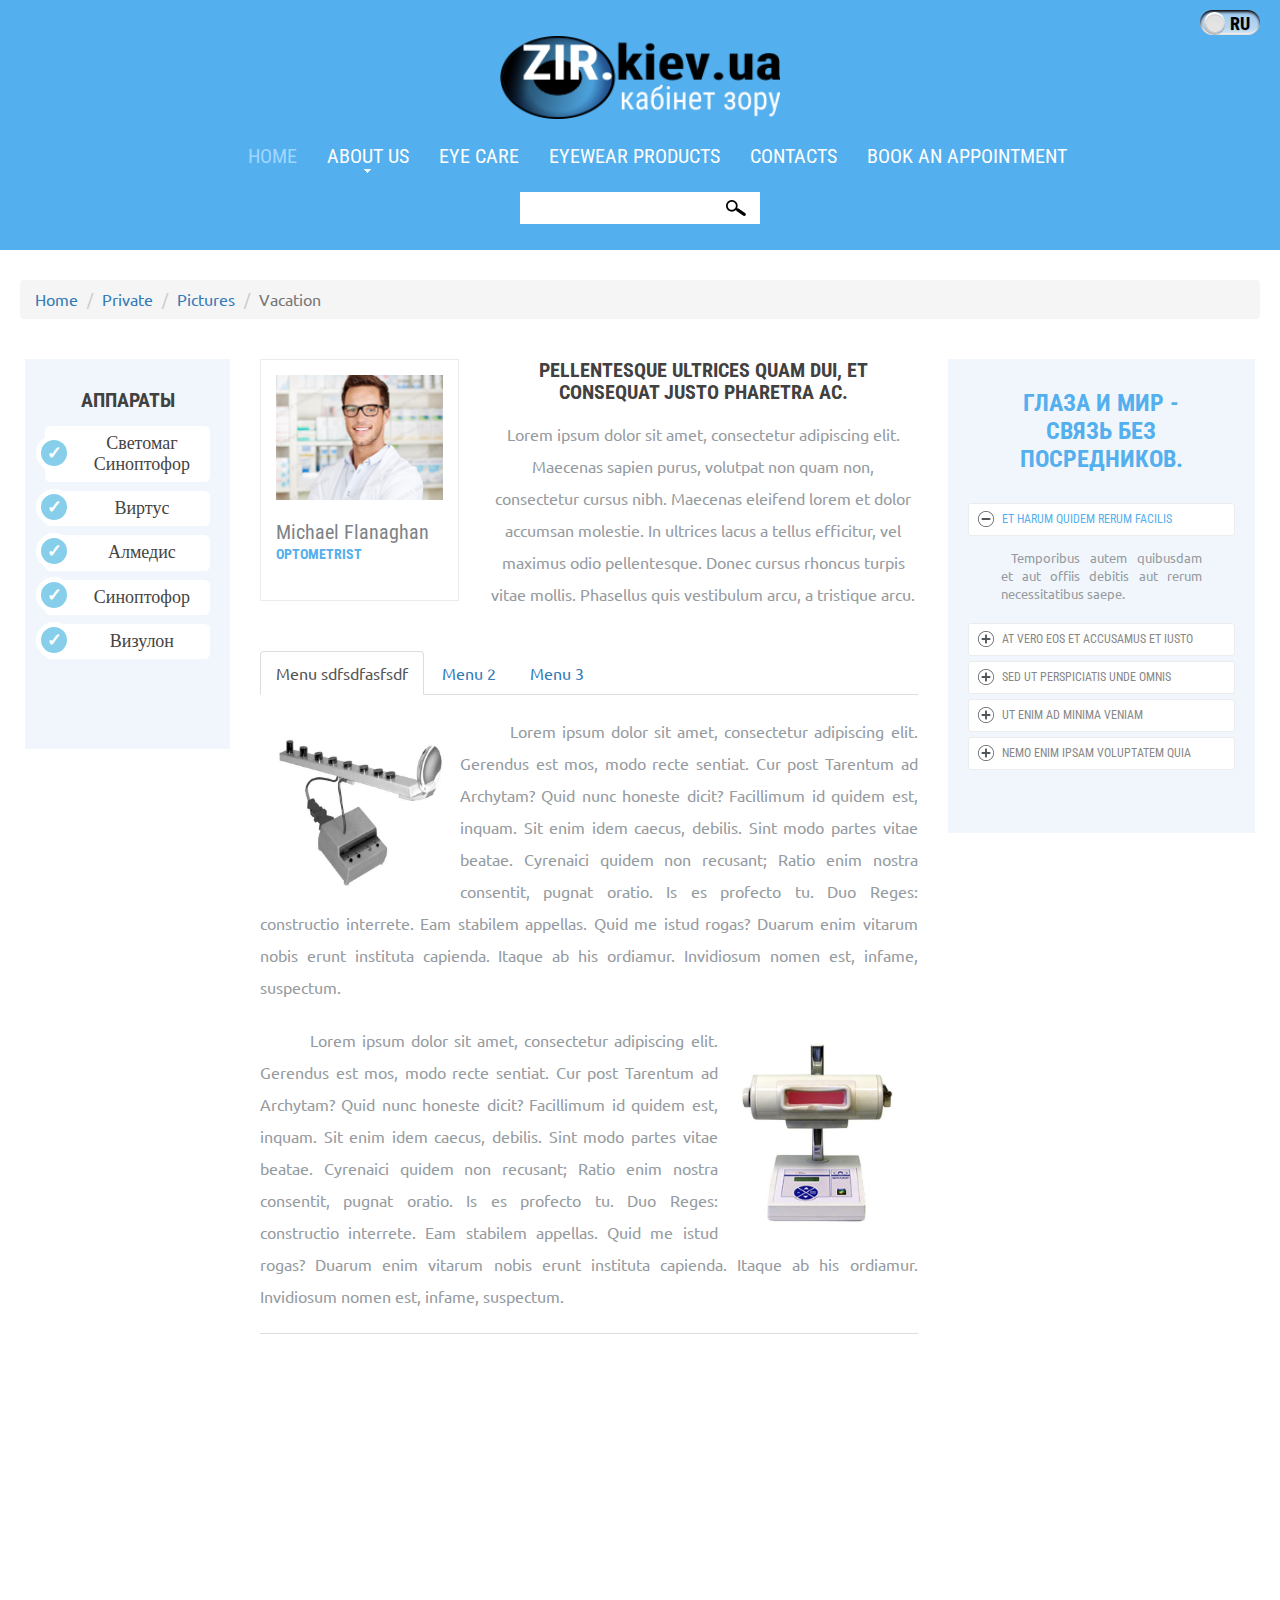
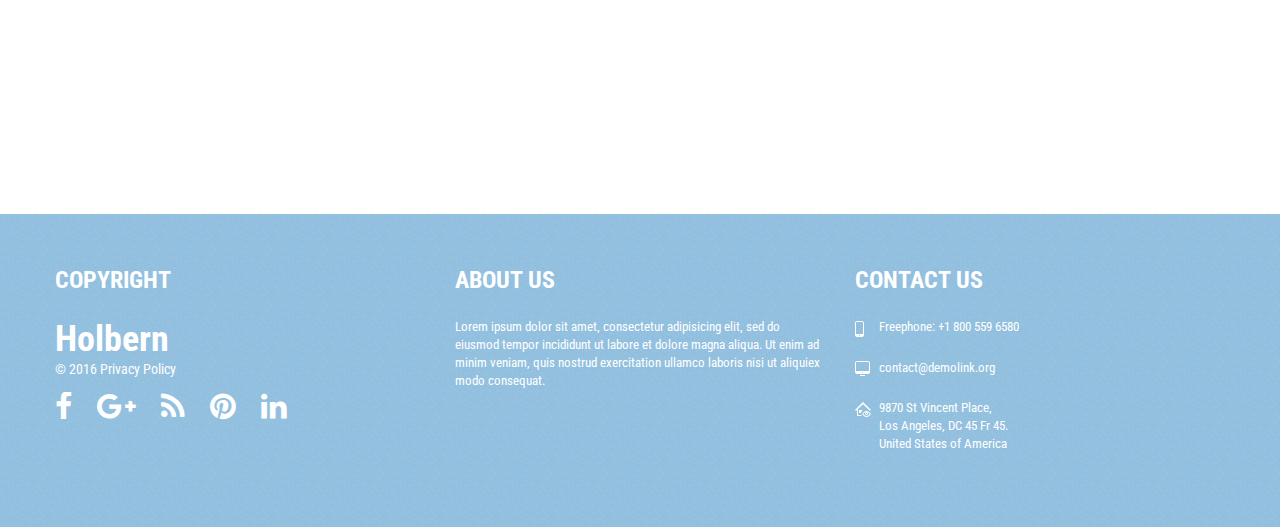
==== commit 9ec56077: "add book an appointment to the main navbar" ====
--- a/item.html
+++ b/item.html
@@ -27,7 +27,7 @@
 
 
 <body>
-       <header class="clearfix">
+    <header class="clearfix">
         <nav class="clearfix">
             <div class="nav-wrapper">
                 <div class="logo-wrapper">
@@ -48,7 +48,8 @@
                     <li><a href="item.html">eye care</a></li>
                     <li><a href="">eyewear products</a></li>
                     <li><a href="">contacts</a></li>
-                </ul>                
+                    <li class="go-doctor"><button>Book an appointment</button></li>
+                </ul>
                 <div class="lang-wrapper">
                     <input type="checkbox" id="language-button" />
                     <label for="language-button">
@@ -87,33 +88,34 @@
             <li class="sub-menu"><a href="">testimonials</a></li>
             <li><a href="item.html">Eye care</a></li>
             <li><a href="">Eyewear products</a></li>
-            <li><a href="">Contacts</a></li>
+            <li><a href="">Contacts</a></li>           
+             <li class="go-doctor"><button>Book an appointment</button></li>
         </ul>
 
     </nav>
-    
-     <div class="popup-doctor hide">
-            <div class="popup-doctor-background "></div>
-            <section class="go-doctor">
-                <div id="close-popup-go-doctor">&#x274C</div>
-                            <h3>Запись на приём</h3>
-                            <form action="">
-                                <div class="form-group">
-                                    <label for="username">Ваше имя:</label>
-                                    <input type="text" class="form-control" id="username">
-                                </div>
-                                <div class="form-group">
-                                    <label for="email">Email:</label>
-                                    <input type="email" class="form-control" id="email">
-                                </div>
-                                <div class="form-group">
-                                    <label for="phone">Телефон:</label>
-                                    <input type="text" class="form-control" id="phone">
-                                </div>
-                                <button type="submit" class="btn btn-danger">Записаться</button>
-                            </form>
-                        </section>
-        </div>
+
+    <div class="popup-doctor hide">
+        <div class="popup-doctor-background "></div>
+        <section class="go-doctor">
+            <div id="close-popup-go-doctor">&#x274C</div>
+            <h3>Запись на приём</h3>
+            <form action="">
+                <div class="form-group">
+                    <label for="username">Ваше имя:</label>
+                    <input type="text" class="form-control" id="username">
+                </div>
+                <div class="form-group">
+                    <label for="email">Email:</label>
+                    <input type="email" class="form-control" id="email">
+                </div>
+                <div class="form-group">
+                    <label for="phone">Телефон:</label>
+                    <input type="text" class="form-control" id="phone">
+                </div>
+                <button type="submit" class="btn btn-danger">Записаться</button>
+            </form>
+        </section>
+    </div>
 
     <nav class="mobile left-menu  col-lg-2 col-md-3 col-sm-3 columns" id="mobile-left-menu">
         <div id="close-left-menu">&#x274C</div>
@@ -157,7 +159,6 @@
     </nav>
 
     <div class="content item">
-       
         <div class="main-wrapper">
             <div class="breadcrumbs">
                 <ol class="breadcrumb">
@@ -184,26 +185,7 @@
                                 <li><a href="">Визулон</a></li>
                             </ol>
                         </nav>
-                        <button class="go-doctor">Записаться на приём</button>
-                        <!--<section class="go-doctor">
-                            <h3>Запись на приём</h3>
-                            <form action="">
-                                <div class="form-group">
-                                    <label for="username">Ваше имя:</label>
-                                    <input type="text" class="form-control" id="username">
-                                </div>
-                                <div class="form-group">
-                                    <label for="email">Email:</label>
-                                    <input type="email" class="form-control" id="email">
-                                </div>
-                                <div class="form-group">
-                                    <label for="phone">Телефон:</label>
-                                    <input type="text" class="form-control" id="phone">
-                                </div>
-                                <button type="submit" class="btn btn-danger">Записаться</button>
-                            </form>
-                        </section>-->
-
+                       <!-- <button class="go-doctor">Записаться на приём</button>-->
                     </aside>
                     <div class="thumb-box3 col-lg-7 col-md-9 col-sm-8 columns">
                         <div class="container column-level">
--- a/styles/style.css
+++ b/styles/style.css
@@ -25,7 +25,7 @@
 }
 
 .lang-wrapper label,
- .mobile-lang-wrapper label{
+.mobile-lang-wrapper label {
     width: 60px;
     height: 25px;
     display: inline-block;
@@ -267,6 +267,53 @@
 
 
 /*=========================================================================================
+                               POPUP GO DOCTOR
+=========================================================================================*/
+
+.popup-doctor {
+    z-index: 10000;
+}
+
+.popup-doctor-background {
+    position: absolute;
+    width: 100%;
+    height: 100%;
+    background: grey;
+    opacity: 0.5;
+    z-index: 10000;
+}
+
+section.go-doctor {
+    width: 350px;
+    background: #fbe2e2;
+    margin-top: 40px;
+    text-align: center;
+    position: fixed;
+    z-index: 11000;
+    -webkit-transform: translateX(-50%);
+    transform: translateX(-50%);
+    top: 100px;
+    left: 50%;
+    font-size: 16px;
+    padding: 30px 20px;
+}
+
+#close-popup-go-doctor {
+    position: absolute;
+    width: 22px;
+    height: 22px;
+    top: 5px;
+    right: 5px;
+    color: #fff;
+    background: #ff0000;
+}
+
+#close-popup-go-doctor:hover {
+    cursor: pointer;
+}
+
+
+/*=========================================================================================
                                 HEADER
 =========================================================================================*/
 
@@ -302,19 +349,6 @@
     line-height: 61px;
 }
 
-/*.select-menu {
-    display: none;
-    padding: 4px 4px 4px 0;
-    margin: 30px 0 0 0;
-    width: 100%;
-    border: 1px solid #f2f4f6;
-    background: #f2f4f6;
-    color: #8c8c8c;
-    cursor: pointer;
-    height: 30px;
-    font-size: 12px;
-    vertical-align: middle;
-}*/
 
 .main-menu {
     float: left;
@@ -330,6 +364,21 @@
     margin: 0 0 0 46px;
     float: left;
     line-height: 61px;
+}
+
+.main-menu li.go-doctor {
+    padding: 0;
+    background: none;
+}
+
+.main-menu li.go-doctor button {
+    font: 20px 'Roboto Condensed';
+    color: #ffffff;
+    text-transform: uppercase;
+    background: none;
+    padding: 0;
+    border: none;
+    box-shadow: none;
 }
 
 .main-menu li a {
@@ -477,7 +526,6 @@
     color: #53afee;
     background: none;
 }
-
 
 .navbar-toggle .icon-bar {
     display: block;
@@ -976,41 +1024,75 @@
     background: url(../img/top.png) 0 top no-repeat;
 }
 
+
 /******************MOBILE*************************/
-#mobile-navbar-button{
+
+#mobile-navbar-button {
     display: none;
     margin-top: 0;
-   border-color: #3b719a; 
-   float: none;
-  box-shadow: inset 0 2px 3px 0 rgba(239, 235, 235, 1), inset 0 -2px 0 0 rgba(40, 79, 107, 1);
-}
+    border-color: #3b719a;
+    float: none;
+    box-shadow: inset 0 2px 3px 0 rgba(239, 235, 235, 1), inset 0 -2px 0 0 rgba(40, 79, 107, 1);
+}
+
 .mobile-nav-menu {
     display: none;
     opacity: 0.8;
-    width: 100%;  
+    width: 100%;
     text-align: left;
     padding-left: 30px;
     position: relative;
     z-index: 12000;
     border-top: 1px solid #4183b3;
 }
+
 .mobile-nav-menu ul {
     list-style: none;
 }
+
 .mobile-nav-menu ul li {
     margin-bottom: 10px;
 }
+
 .mobile-nav-menu ul li.sub-menu {
     text-indent: 20px;
 }
-.mobile-nav-menu a {
+
+.mobile-nav-menu li.go-doctor {
+    background: none;
+    padding: 0;
+}
+.mobile-nav-menu button {
+    background: none;
+    border: none;
+    box-shadow: none;
+}
+.mobile-nav-menu a, .mobile-nav-menu button {
     color: #fff;
-    font-size: 20px;  
+    font-size: 20px;
+}
+section.go-doctor {
+    z-index: 20000;
 }
 
 
 /*MEDIA
 =======================================================================*/
+
+@media only screen and (max-width: 1530px) {
+    .main-menu li a, .main-menu li.go-doctor button  {
+        font-size: 18px;
+    }
+}
+
+@media only screen and (max-width: 1460px) {
+    .main-menu li {
+        margin-left: 30px;
+    }
+    .main-menu li a, .main-menu li.go-doctor button {
+        font-size: 16px;
+    }
+}
 
 @media only screen and (max-width: 1280px) {
     .main-menu li {
@@ -1018,7 +1100,7 @@
     }
 }
 
-@media only screen and (max-width: 1200px) {
+@media only screen and (max-width: 1300px) {
     .logo-wrapper,
     header img,
     .main-menu,
@@ -1038,6 +1120,9 @@
     .main-menu {
         top: 0;
     }
+    .main-menu li a, .main-menu li.go-doctor button {
+        font-size: 20px;
+    }
     #search {
         margin-bottom: 0;
         top: 0;
@@ -1051,7 +1136,7 @@
         padding: 2% 0 2% 0;
     }
     .nav-wrapper {
-        width: 750px;
+        width: 950px;
         margin: 0 auto;
     }
     #search a {
@@ -1061,12 +1146,12 @@
     .main-menu li {
         line-height: 1;
     }
-    .lang-wrapper, .mobile-lang-wrapper {
-    right: 20px;}
-
+    .lang-wrapper,
+    .mobile-lang-wrapper {
+        right: 20px;
+    }
     .lang-wrapper input[type=checkbox]:checked~label:before,
-    .mobile-lang-wrapper input[type=checkbox]:checked~label:before
-     {
+    .mobile-lang-wrapper input[type=checkbox]:checked~label:before {
         margin-left: -20px;
     }
     .lang-wrapper label:before,
@@ -1084,6 +1169,15 @@
     }
 }
 
+@media only screen and (max-width: 950px) {
+    .nav-wrapper {
+        width: 750px;
+    }
+    .main-menu li a, .main-menu li.go-doctor button {
+        font-size: 16px;
+    }
+}
+
 @media (max-width: 991px) and (min-width: 768px) {
     .thumb-box3 .col-lg-4 {
         margin-bottom: 50px;
@@ -1091,19 +1185,19 @@
 }
 
 @media only screen and (max-width: 767px) {
-
-header img {
-    margin-bottom: 0px;
-}
-.lang-wrapper {
-    display: none;
-}
-    #mobile-navbar-button, form#search{
-    display: inline-block;
-}
-.mobile-nav-menu {    
-    position: absolute;
-}
+    header img {
+        margin-bottom: 0px;
+    }
+    .lang-wrapper {
+        display: none;
+    }
+    #mobile-navbar-button,
+    form#search {
+        display: inline-block;
+    }
+    .mobile-nav-menu {
+        position: absolute;
+    }
     .main-menu {
         display: none;
     }
@@ -1128,7 +1222,7 @@
     }
     #search a {
         top: 7px;
-    }    
+    }
     footer {
         text-align: center;
         padding: 40px 0 0 0;
@@ -1153,7 +1247,7 @@
     .lang-wrapper {
         right: 5px;
     }
-     .mobile-lang-wrapper {
+    .mobile-lang-wrapper {
         right: 15px;
     }
     .col-xs-6 {
--- a/styles/item.css
+++ b/styles/item.css
@@ -276,7 +276,7 @@
     background: #fbe2e2;
     text-align: center;
     position: fixed;
-    z-index: 11000;
+    z-index: 20000;
      -webkit-transform: translateX(-50%);
         transform: translateX(-50%);
         top: 100px;
@@ -292,6 +292,9 @@
     background: #ff0000;
 
 }
+#close-popup-go-doctor:hover{
+cursor: pointer;
+}
 
 /***********MOBILE*********************/
 
@@ -338,7 +341,7 @@
 }
 
 @media (max-width: 767px) {
-    .go-doctor {
+  .content.item .go-doctor {
         display: none;
     }
     .content.item div.thumb-box3 {
@@ -376,7 +379,7 @@
     .mobile.right-menu {
         background: #fbe2e2;
         position: fixed;
-        width: 80%;
+        width:300px;
         max-height: 100%;
         overflow-y: scroll;
         margin: 0 auto;
